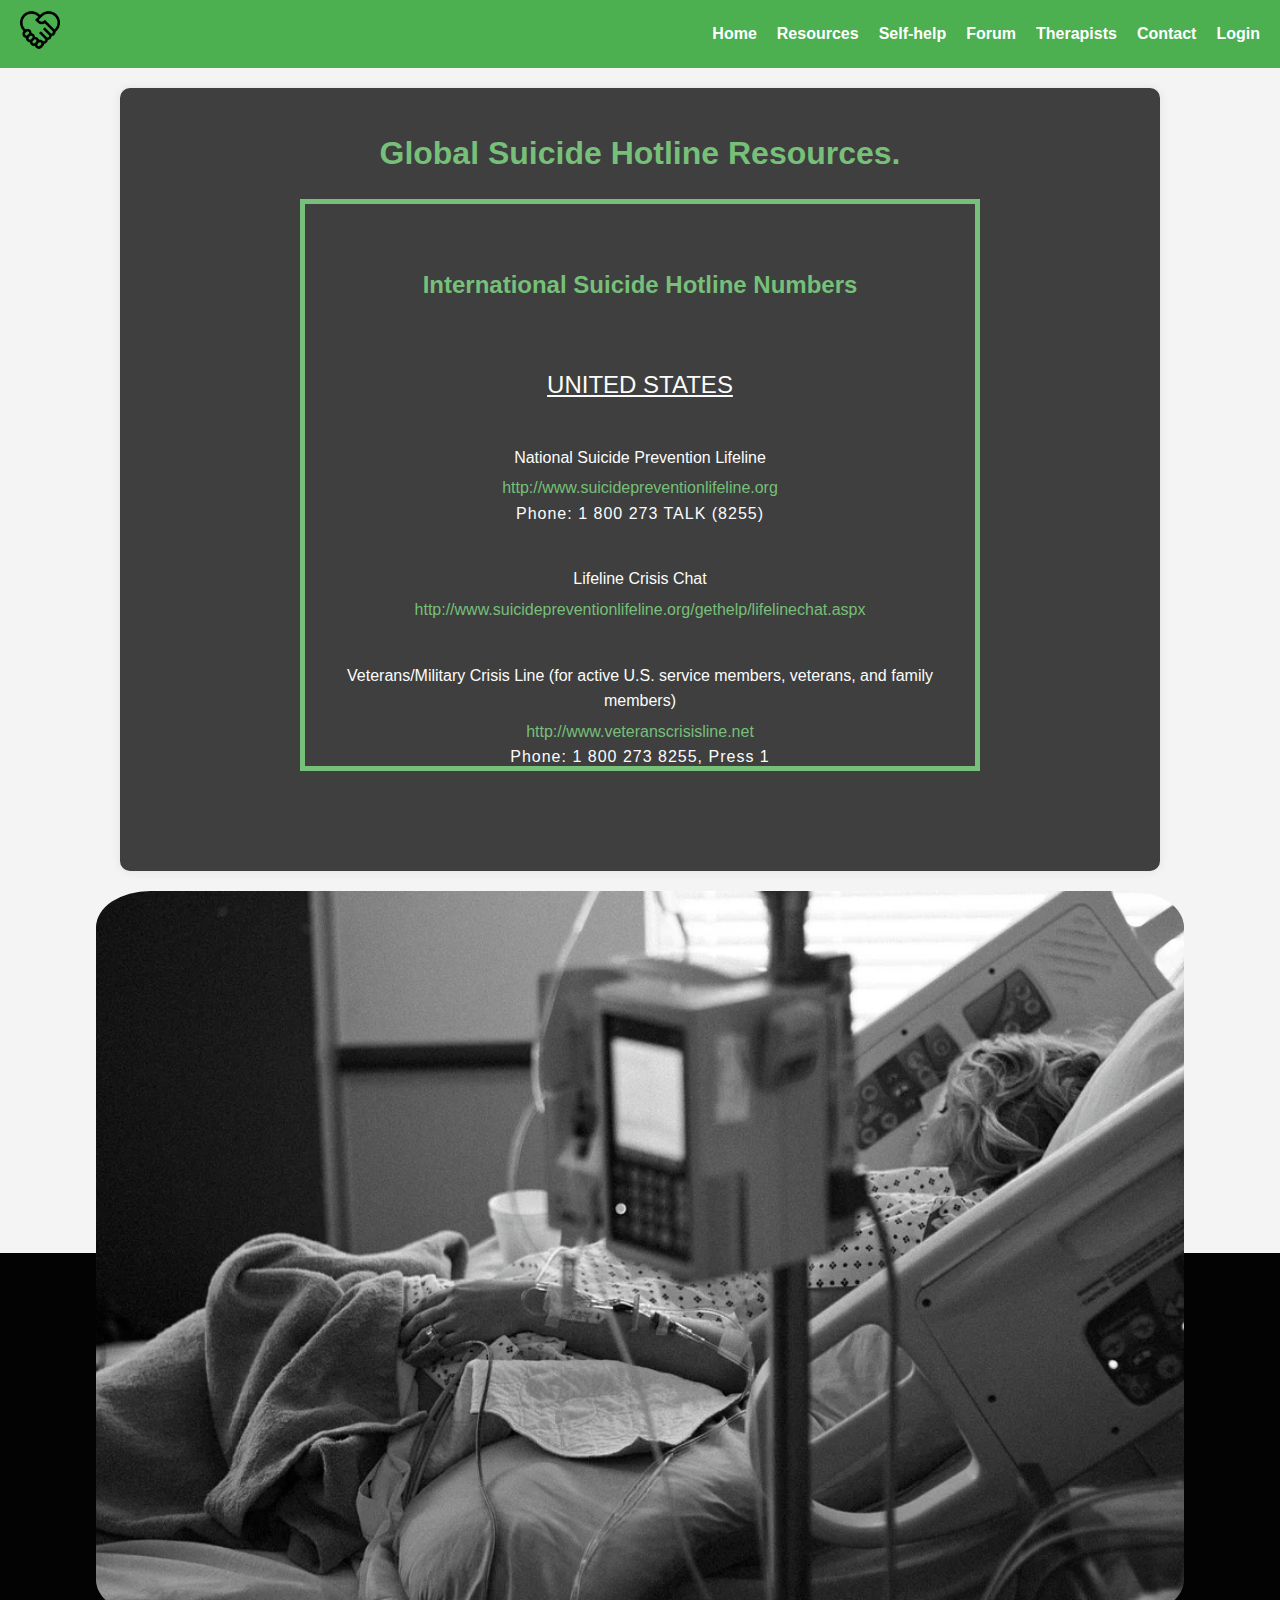
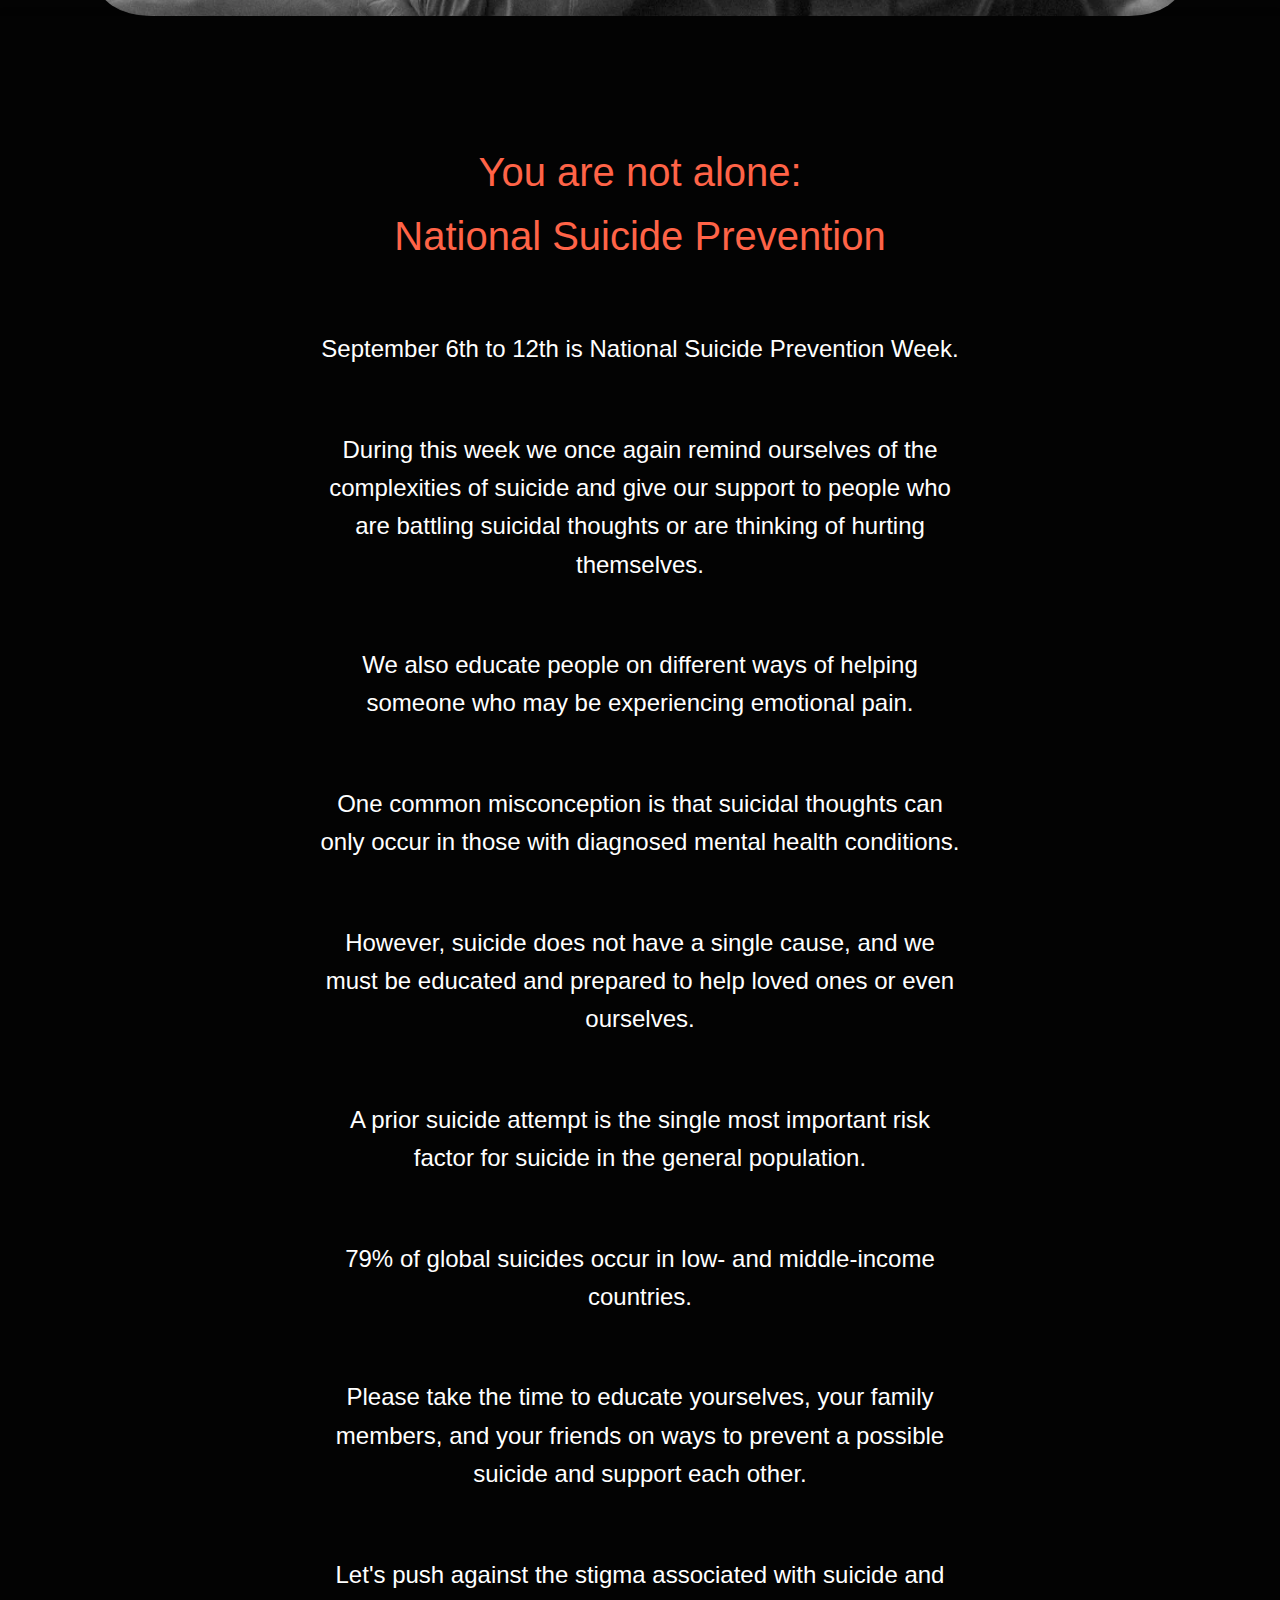
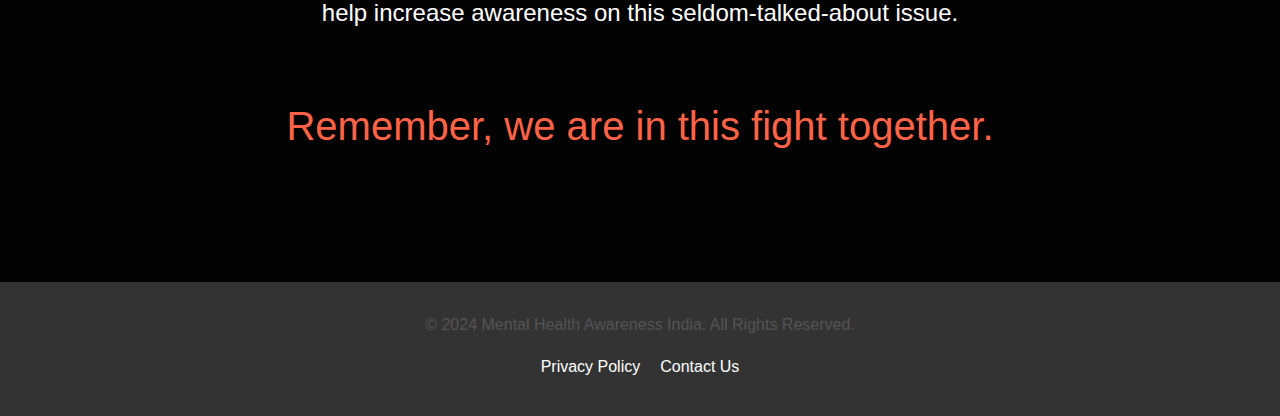
==== contact.html @ 0a891b95 "initial commit" ====
<!DOCTYPE html>
<html lang="en">
<head>
    <meta charset="UTF-8">
    <meta name="viewport" content="width=device-width, initial-scale=1.0">
    <meta http-equiv="X-UA-Compatible" content="ie=edge">
    <title>Mental Health Awareness India</title>
    <link rel="stylesheet" href="styles.css">
</head>
<body>
    <!-- Header -->
    <header>
        <div class="logo">
            <a href="index.html">
                <img src="handshake.png" alt="">
            </a>
        </div>
        <nav>
            <ul id="nav-links">
                <li><a href="index.html">Home</a></li>
                <li><a href="resources.html">Resources</a></li>
                <li><a href="self-help.html">Self-help</a></li>
                <li><a href="forum.html">Forum</a></li>
                <li><a href="therapists.html">Therapists</a></li>
                <li><a href="contact.html">Contact</a></li>
                <li><a href="login.html">Login</a></li>
            </ul>
        </nav>
        <div class="hamburger" onclick="toggleMenu()">&#9776;</div>
    </header>   

    <section id="help-yourself-suicide-hotlines">
        <div class="main-header" id="suicide-hotline-resources">Global Suicide Hotline Resources.</div>
        <div class="suicide-hotlines-body">
            <div class="suicide-hotlines-title">International Suicide Hotline Numbers</div> 
            <!-- all data taken from https://faq.whatsapp.com/general/security-and-privacy/global-suicide-hotline-resources/?lang=en -->
            <!-- no aria-labels were placed for the links in this section as they are obvious from the text -->

            <div class="suicide-hotlines-country">United States</div>
            <div class="suicide-hotlines-organization">National Suicide Prevention Lifeline</div>
            <div class="suicide-hotlines-link"><a href="http://www.suicidepreventionlifeline.org" target="_blank">http://www.suicidepreventionlifeline.org</a></div>
            <div class="suicide-hotlines-phone"><a href="tel:18002738255">Phone: 1 800 273 TALK (8255)</a></div>

            <div class="suicide-hotlines-organization">Lifeline Crisis Chat</div>
            <div class="suicide-hotlines-link"><a href="http://www.suicidepreventionlifeline.org/gethelp/lifelinechat.aspx" target="_blank">http://www.suicidepreventionlifeline.org/gethelp/lifelinechat.aspx</a></div>

            <div class="suicide-hotlines-organization">Veterans/Military Crisis Line (for active U.S. service members, veterans, and family members)</div>
            <div class="suicide-hotlines-link"><a href="http://www.veteranscrisisline.net" target="_blank">http://www.veteranscrisisline.net</a></div>
            <div class="suicide-hotlines-phone"><a href="tel:18002738255">Phone: 1 800 273 8255, Press 1</a></div>

            <div class="suicide-hotlines-organization">The Trevor Project (for LGBT youth, friends and family members)</div>
            <div class="suicide-hotlines-link"><a href="http://www.thetrevorproject.org" target="_blank">http://www.thetrevorproject.org</a></div>
            <div class="suicide-hotlines-phone"><a href="tel:186648873865">Phone: 1 866 488 73865</a></div>
            
            <div class="suicide-hotlines-country">Worldwide</div>
            <div class="suicide-hotlines-organization">Befrienders</div>
            <div class="suicide-hotlines-link"><a href="http://www.befrienders.org" target="_blank">http://www.befrienders.org</a></div>
            
            <div class="suicide-hotlines-country">Australia</div>
            <div class="suicide-hotlines-organization">Lifeline Australia</div>
            <div class="suicide-hotlines-link"><a href="http://www.lifeline.org.au" target="_blank">http://www.lifeline.org.au</a></div>
            <div class="suicide-hotlines-phone"><a href="tel:131114">Phone: 13 11 14</a></div>
            
            <div class="suicide-hotlines-organization">Kids Helpline</div>
            <div class="suicide-hotlines-link"><a href="http://www.kidshelp.com.au" target="_blank">http://www.kidshelp.com.au</a></div>
            <div class="suicide-hotlines-phone"><a href="tel:1800551800">Phone: 1800 55 1800</a></div>
            
            <div class="suicide-hotlines-organization">Headspace</div>
            <div class="suicide-hotlines-link"><a href="http://www.eheadspace.org.au" target="_blank">http://www.eheadspace.org.au</a></div>
            <div class="suicide-hotlines-phone"><a href="tel:1800650890">Phone: 1800 650 890</a></div>
            
            <div class="suicide-hotlines-country">Austria</div>
            <div class="suicide-hotlines-organization">Rat auf Draht</div>
            <div class="suicide-hotlines-link"><a href="http://rataufdraht.orf.at" target="_blank">http://rataufdraht.orf.at</a></div>
            <div class="suicide-hotlines-phone"><a href="tel:147">Phone: 147</a></div>
            
            <div class="suicide-hotlines-organization">TelefonSeelsorge – Notruf 142</div>
            <div class="suicide-hotlines-link"><a href="http://www.telefonseelsorge.at" target="_blank">http://www.telefonseelsorge.at</a></div>
            <div class="suicide-hotlines-phone"><a href="tel:142">Phone: 142 (24 Stunden täglich)</a></div>
            <div class="suicide-hotlines-email"><a href="https://onlineberatung-telefonseelsorge.at">Email: https://onlineberatung-telefonseelsorge.at (chat & mail)</a></div>
            
            <div class="suicide-hotlines-country">Belgium</div>
            <div class="suicide-hotlines-organization">Centrum Ter Preventie Van Zelfdoding</div>
            <div class="suicide-hotlines-link"><a href="http://www.zelfmoord1813.be" target="_blank">http://www.zelfmoord1813.be</a></div>
            <div class="suicide-hotlines-phone"><a href="tel:1813">Phone: 1813</a></div>
            
            <div class="suicide-hotlines-country">Brazil</div>
            <div class="suicide-hotlines-organization">CVV</div>
            <div class="suicide-hotlines-link"><a href="http://www.cvv.org.br" target="_blank">http://www.cvv.org.br</a></div>
            <div class="suicide-hotlines-phone"><a href="tel:188">Phone: 188</a></div>
            <div class="suicide-hotlines-email"><a href="mailto:atendimento@cvv.org.br">Email: atendimento@cvv.org.br</a></div>
            
            <div class="suicide-hotlines-country">Canada</div>
            <div class="suicide-hotlines-organization">Kids Help Phone (for youth under 20)</div>
            <div class="suicide-hotlines-phone"><a href="tel:18006686868">Phone: 1 800 6686868</a></div>

            <div class="suicide-hotlines-organization">For people over 20, find a crisis centre that serves your area:</div>
            <div class="suicide-hotlines-link"><a href="http://suicideprevention.ca/thinking-aboutsuicide/find-a-crisis-centre" target="_blank">http://suicideprevention.ca/thinking-aboutsuicide/find-a-crisis-centre</a></div>
            
            <div class="suicide-hotlines-country">Czech Republic</div>
            <div class="suicide-hotlines-organization">Linka bezpečí</div>
            <div class="suicide-hotlines-link"><a href="https://www.linkabezpeci.cz/" target="_blank">www.linkabezpeci.cz</a></div>
            <div class="suicide-hotlines-phone"><a href="tel:116111">Phone: 116 111 (děti a mládež)</a></div>
            
            <div class="suicide-hotlines-organization">Pražská linka důvěry</div>
            <div class="suicide-hotlines-phone"><a href="tel:222580697">Phone: 222 580 697</a></div>
            
            <div class="suicide-hotlines-organization">Linka důvěry Ostrava</div>
            <div class="suicide-hotlines-link"><a href="http://www.mnof.cz/linka_duvery" target="_blank">http://www.mnof.cz/linka_duvery</a></div>
            <div class="suicide-hotlines-phone"><a href="tel:596618908">Phone: 596 618 908</a></div>
            <div class="suicide-hotlines-phone"><a href="tel:737267939">Phone: 737 267 939</a></div>
            
            <div class="suicide-hotlines-organization">Linka duševní tísně Most</div>
            <div class="suicide-hotlines-link"><a href="http://www.mostknadeji.eu/linka-dusevni-tisne" target="_blank">http://www.mostknadeji.eu/linka-dusevni-tisne</a></div>
            <div class="suicide-hotlines-phone"><a href="tel:476701444">Phone: 476 701 444</a></div>
            
            <div class="suicide-hotlines-organization">Linka důvěry DKC</div>
            <div class="suicide-hotlines-link"><a href="http://dkc.cz/linka_duvery.php" target="_blank">http://dkc.cz/linka_duvery.php</a></div>
            <div class="suicide-hotlines-phone"><a href="tel:241484149">Phone: 241 484 149</a></div>
            
            <div class="suicide-hotlines-country">Denmark</div>
            <div class="suicide-hotlines-organization">Livslinien</div>
            <div class="suicide-hotlines-link"><a href="http://www.livslinien.dk" target="_blank">http://www.livslinien.dk</a></div>
            <div class="suicide-hotlines-phone"><a href="tel:70201201">Phone: 70 201 201</a></div>
            
            <div class="suicide-hotlines-organization">Børne</div>
            <div class="suicide-hotlines-link"><a href="https://bornetelefonen.dk/ring" target="_blank">https://bornetelefonen.dk/ring</a></div>
            <div class="suicide-hotlines-phone"><a href="tel:116111">Phone: 116 111 (Child Helpline is open daily from 11:00-23:00.)</a></div>
            
            <div class="suicide-hotlines-country">Finland</div>
            <div class="suicide-hotlines-organization">Suomen Mielenterveysseura</div>
            <div class="suicide-hotlines-phone"><a href="tel:010195202">Phone: 01019 5202</a></div>
            
            <div class="suicide-hotlines-country">France</div>
            <div class="suicide-hotlines-organization">S.O.S Amitié</div>
            <div class="suicide-hotlines-link"><a href="http://www.sos-amitie.org" target="_blank">http://www.sos-amitie.org</a></div>
            <div class="suicide-hotlines-phone"><a href="tel:0142962626">Phone: 01 42 96 26 26</a></div>
            
            <div class="suicide-hotlines-country">Germany</div>
            <div class="suicide-hotlines-organization">Telefonseelsorge</div>
            <div class="suicide-hotlines-link"><a href="http://www.telefonseelsorge.de" target="_blank">http://www.telefonseelsorge.de</a></div>
            <div class="suicide-hotlines-phone"><a href="tel:08001110111">Phone: 0800 111 0 111</a></div>
            <div class="suicide-hotlines-phone"><a href="tel:08001110222">Phone: 0800 111 0 222</a></div>
            
            <div class="suicide-hotlines-organization">Nummer gegen Kummer</div>
            <div class="suicide-hotlines-link"><a href="https://www.nummergegenkummer.de" target="_blank">https://www.nummergegenkummer.de</a></div>
            <div class="suicide-hotlines-phone"><a href="tel:08001110550">Phone: 0800 111 0 550 (adults)</a></div>
            <div class="suicide-hotlines-phone"><a href="tel:08001110333">Phone: 0800 111 0 333 (children)</a></div>
            
            <div class="suicide-hotlines-country">Greece</div>
            <div class="suicide-hotlines-organization">Klimaka NGO</div>
            <div class="suicide-hotlines-link"><a href="http://www.klimaka.org.gr" target="_blank">http://www.klimaka.org.gr</a></div>
            
            <div class="suicide-hotlines-organization">Suicide Help Greece</div>
            <div class="suicide-hotlines-link"><a href="http://www.suicide-help.gr" target="_blank">http://www.suicide-help.gr</a></div>
            <div class="suicide-hotlines-phone"><a href="tel:1018">Phone: 1018</a></div>
            
            <div class="suicide-hotlines-country">Hong Kong</div>
            <div class="suicide-hotlines-organization">The Samaritan Befrienders Hong Kong</div>
            <div class="suicide-hotlines-link"><a href="http://www.help4suicide.com.hk" target="_blank">http://www.help4suicide.com.hk</a></div>
            
            <div class="suicide-hotlines-organization">The Samaritan Befrienders Hong Kong</div>
            <div class="suicide-hotlines-link"><a href="http://www.sbhk.org.hk" target="_blank">http://www.sbhk.org.hk</a></div>
            <div class="suicide-hotlines-phone"><a href="tel:23892222">Phone: 2389 2222</a></div>
            
            <div class="suicide-hotlines-organization">The Samaritans Hong Kong</div>
            <div class="suicide-hotlines-link"><a href="http://www.samaritans.org.hk" target="_blank">http://www.samaritans.org.hk</a></div>
            <div class="suicide-hotlines-phone"><a href="tel:28960000">Phone: 2896 0000</a></div>
            
            <div class="suicide-hotlines-country">Hungary</div>
            <div class="suicide-hotlines-organization">Magyar Lelki Elsősegély Telefonszolgálatok Szövetsége</div>
            <div class="suicide-hotlines-link"><a href="http://www.sos505.hu" target="_blank">http://www.sos505.hu</a></div>
            <div class="suicide-hotlines-phone"><a href="tel:116123">Phone: 116 123</a></div>
            <div class="suicide-hotlines-email"><a href="mailto:sos@sos505.hu">Email: sos@sos505.hu</a></div>
            
            <div class="suicide-hotlines-organization">Kek Vonal</div>
            <div class="suicide-hotlines-phone"><a href="tel:116111">Phone: 116-111</a></div>
            
            <div class="suicide-hotlines-country">India</div>
            <div class="suicide-hotlines-organization">AASRA</div>
            <div class="suicide-hotlines-link"><a href="http://www.aasra.info" target="_blank">http://www.aasra.info</a></div>
            <div class="suicide-hotlines-phone"><a href="tel:912227546669">Phone: 91-22-27546669</a></div>
            <div class="suicide-hotlines-phone"><a href="tel:912227546667">Phone: 91-22-27546667</a></div>
            <div class="suicide-hotlines-email"><a href="emailto:aasrahelpline@yahoo.com">Email: aasrahelpline@yahoo.com</a></div>

            
            <div class="suicide-hotlines-country">Israel</div>
            <div class="suicide-hotlines-organization">ERAN</div>
            <div class="suicide-hotlines-link"><a href="http://www.eran.org.il" target="_blank">http://www.eran.org.il</a></div>
            <div class="suicide-hotlines-phone"><a href="tel:1201">Phone: Free call within Israel: 1201</a></div>
            <div class="suicide-hotlines-phone"><a href="tel:972768844400">Phone: Out of Israel: 972-76-8844400</a></div>
            
            <div class="suicide-hotlines-organization">SAHAR (Emotional support chat line)(Hebrew)</div>
            <div class="suicide-hotlines-link"><a href="http://www.sahar.org.il" target="_blank">http://www.sahar.org.il</a></div>
            
            <div class="suicide-hotlines-organization">SAHAR (Emotional support chat line)(Arabic)</div>
            <div class="suicide-hotlines-link"><a href="http://www.sahar.org.il/?categoryId=63068" target="_blank">http://www.sahar.org.il/?categoryId=63068</a></div>
            
            <div class="suicide-hotlines-country">Italy</div>
            <div class="suicide-hotlines-organization">Telefono Azzurro</div>
            <div class="suicide-hotlines-phone"><a href="tel:19696">Phone: 19696</a></div>
            
            <div class="suicide-hotlines-organization">Telefono Amico</div>
            <div class="suicide-hotlines-link"><a href="http://www.telefonoamico.it" target="_blank">http://www.telefonoamico.it</a></div>
            <div class="suicide-hotlines-phone"><a href="tel:199284284">Phone: 199 284 284</a></div>
            
            <div class="suicide-hotlines-country">Latvia</div>
            <div class="suicide-hotlines-organization">Skalbes</div>
            <div class="suicide-hotlines-link"><a href="http://www.skalbes.lv" target="_blank">http://www.skalbes.lv</a></div>
            <div class="suicide-hotlines-phone"><a href="tel:37167222922">Phone: 371 67222922</a></div>
            <div class="suicide-hotlines-phone"><a href="tel:37127722292">Phone: 371 27722292</a></div>

            
            <div class="suicide-hotlines-country">Lithuania</div>
            <div class="suicide-hotlines-organization">Lithuanian Association of Emotional Support Lines</div>
            <div class="suicide-hotlines-link"><a href="http://www.klausau.lt" target="_blank">http://www.klausau.lt</a></div>
            
            <div class="suicide-hotlines-organization">Vaikų linija (Child line)</div>
            <div class="suicide-hotlines-link"><a href="http://www.vaikulinija.lt" target="_blank">http://www.vaikulinija.lt</a></div>
            <div class="suicide-hotlines-phone"><a href="tel:116111">Phone: 116 111</a></div>
            
            <div class="suicide-hotlines-organization">Jaunimo linija (Youth line)</div>
            <div class="suicide-hotlines-link"><a href="http://www.jaunimolinija.lt/laiskai/" target="_blank">http://www.jaunimolinija.lt/laiskai/</a></div>
            <div class="suicide-hotlines-phone"><a href="tel:880028888">Phone: 8 800 28888</a></div>
            
            <div class="suicide-hotlines-organization">Vilties linija (Hope line)</div>
            <div class="suicide-hotlines-link"><a href="https://kpsc.lt/" target="_blank">http://www.kpsc.lt/vilties_linija.html</a></div>
            <div class="suicide-hotlines-phone"><a href="tel:116123">Phone: 116 123</a></div>
            <div class="suicide-hotlines-email"><a href="emailto:vilties.linija@gmail.com">Email: vilties.linija@gmail.com</a></div>
            
            <div class="suicide-hotlines-organization">Pagalbos moterims linija (Women's line)</div>
            <div class="suicide-hotlines-link"><a href="http://www.moteriai.lt" target="_blank">http://www.moteriai.lt</a></div>
            <div class="suicide-hotlines-phone"><a href="tel:880066366">Phone: 8 800 66366</a></div>
            <div class="suicide-hotlines-email"><a href="emailto:pagalba@moteriai.lt">Email: pagalba@moteriai.lt</a></div>
            
            <div class="suicide-hotlines-organization">Linija Doverija (Support for Russian-speaking clients)</div>
            <div class="suicide-hotlines-phone"><a href="tel:880077277">Phone: 8 800 77277</a></div>
            
            <div class="suicide-hotlines-country">Luxembourg</div>
            <div class="suicide-hotlines-organization">SOS Détresse – Hëllef iwwer Telefon</div>
            <div class="suicide-hotlines-link"><a href="http://www.454545.lu" target="_blank">http://www.454545.lu</a></div>
            <div class="suicide-hotlines-phone"><a href="tel:454545">Phone: 454545</a></div>
            
            <div class="suicide-hotlines-organization">Kanner-Jugendtelefon</div>
            <div class="suicide-hotlines-link"><a href="http://www.kjt.lu" target="_blank">http://www.kjt.lu</a></div>
            <div class="suicide-hotlines-phone"><a href="tel:116111">Phone: 116 111</a></div>

            <div class="suicide-hotlines-country">Mexico</div>
            <div class="suicide-hotlines-organization">Consejo Ciudadano</div>
            <div class="suicide-hotlines-link"><a href="http://consejociudadanomx.org" target="_blank">http://consejociudadanomx.org</a></div>
            <div class="suicide-hotlines-phone"><a href="tel:5555335533">Phone: 55 5533-5533</a></div>

            <div class="suicide-hotlines-organization">Instituto Hispanoamericano de Suicidologia, A.C</div>
            <div class="suicide-hotlines-phone"><a href="tel:+525546313300">Phone: +5255 46313300</a></div>
            <div class="suicide-hotlines-email"><a href="emailto:info@suicidiologia.com.mx">Email: info@suicidiologia.com.mx</a></div>

            <div class="suicide-hotlines-country">Netherlands</div>
            <div class="suicide-hotlines-organization">Foundation 113 Online</div>
            <div class="suicide-hotlines-link"><a href="http://www.113online.nl" target="_blank">http://www.113online.nl</a></div>
            <div class="suicide-hotlines-phone"><a href="tel:09001130113">Phone: 0900-113 0 113</a></div>

            <div class="suicide-hotlines-country">New Zealand</div>
            <div class="suicide-hotlines-organization">National Depression Initiative</div>
            <div class="suicide-hotlines-link"><a href="http://www.depression.org.nz" target="_blank">http://www.depression.org.nz</a></div>

            <div class="suicide-hotlines-organization">The Lowdown</div>
            <div class="suicide-hotlines-link"><a href="http://www.thelowdown.co.nz" target="_blank">http://www.thelowdown.co.nz</a></div>
            <div class="suicide-hotlines-phone"><a href="tel:0800111757">Phone: 0800 111 757</a></div>
            <div class="suicide-hotlines-email"><a href="emailto:team@thelowdown.co.nz">Email: team@thelowdown.co.nz</a></div>

            <div class="suicide-hotlines-organization">Youthline</div>
            <div class="suicide-hotlines-link"><a href="http://www.youthline.co.nz" target="_blank">http://www.youthline.co.nz</a></div>
            <div class="suicide-hotlines-phone"><a href="tel:0800376633">Phone: 0800 376633</a></div>
            <div class="suicide-hotlines-email"><a href="emailto:talk@youthline.co.nz">Email: talk@youthline.co.nz</a></div>
            <div class="suicide-hotlines-email"><a href="emailto:parenttalk@youthline.co.nz">Email: parenttalk@youthline.co.nz</a></div>

            <div class="suicide-hotlines-country">Norway</div>
            <div class="suicide-hotlines-organization">Kirkens SOS</div>
            <div class="suicide-hotlines-link"><a href="http://www.kirkens-sos.no" target="_blank">http://www.kirkens-sos.no</a></div>
            <div class="suicide-hotlines-phone"><a href="tel:81533300">Phone: 815 33 300</a></div>

            <div class="suicide-hotlines-country">Poland</div>
            <div class="suicide-hotlines-organization">Fundacja Dzieci Niczyje</div>
            <div class="suicide-hotlines-link"><a href="http://www.116111.pl/napisz" target="_blank">http://www.116111.pl/napisz</a></div>
            <div class="suicide-hotlines-phone"><a href="tel:116111">Phone: 116 111</a></div>

            <div class="suicide-hotlines-country">Serbia</div>
            <div class="suicide-hotlines-organization">Centar Srce</div>
            <div class="suicide-hotlines-link"><a href="http://www.centarsrce.org" target="_blank">http://www.centarsrce.org</a></div>
            <div class="suicide-hotlines-phone"><a href="tel:0800300303">Phone: 0800 300 303</a></div>
            <div class="suicide-hotlines-email"><a href="emailto:vanja@centarsrce.org">Email: vanja@centarsrce.org</a></div>

            <div class="suicide-hotlines-country">Singapore</div>
            <div class="suicide-hotlines-organization">Samaritans of Singapore (SOS)</div>
            <div class="suicide-hotlines-phone"><a href="tel:18002214444">Phone: 1800 221 4444</a></div>
            <div class="suicide-hotlines-email"><a href="emailto:pat@samaritans.org.sg">Email: pat@samaritans.org.sg</a></div>

            <div class="suicide-hotlines-country">South Africa</div>
            <div class="suicide-hotlines-organization">The South African Depression and Anxiety Group (SADAG)</div>
            <div class="suicide-hotlines-link"><a href="http://www.sadag.org" target="_blank">http://www.sadag.org</a></div>
            <div class="suicide-hotlines-phone"><a href="tel:0800567567">Phone: 0800 567 567</a></div>

            <div class="suicide-hotlines-country">South Korea</div>
            <div class="suicide-hotlines-organization">중앙자살예방센터 (Korea Suicide Prevention Center)</div>
            <div class="suicide-hotlines-phone"><a href="tel:+82222030053">Phone: +82 2-2203-0053</a></div>
            <div class="suicide-hotlines-email"><a href="emailto:spc@spckorea.or.kr">Email: spc@spckorea.or.kr</a></div>

            <div class="suicide-hotlines-organization">보건복지부 보건복지콜센터 (Ministry of Health & Welfare Call Center)</div>
            <div class="suicide-hotlines-phone"><a href="tel:129">Phone: 129 (24시간 위기상담 / 24 hour hotline)</a></div>

            <div class="suicide-hotlines-organization">정신건강증진센터 정신건강위기상담전화 (Mental Health Center Crisis Counseling)</div>
            <div class="suicide-hotlines-phone"><a href="tel:15770199">Phone: 1577-0199 (24시간 위기상담 / 24 hour hotline)</a></div>

            <div class="suicide-hotlines-country">Spain</div>
            <div class="suicide-hotlines-organization">Teléfono de la Esperanza</div>
            <div class="suicide-hotlines-link"><a href="http://telefonodelaesperanza.org" target="_blank">http://telefonodelaesperanza.org</a></div>
            <div class="suicide-hotlines-phone"><a href="tel:902500002">Phone: 902500002</a></div>

            <div class="suicide-hotlines-country">Sweden</div>
            <div class="suicide-hotlines-organization">Mind</div>
            <div class="suicide-hotlines-link"><a href="https://mind.se/" target="_blank">https://mind.se/</a></div>

            <div class="suicide-hotlines-country">Switzerland</div>
            <div class="suicide-hotlines-organization">Tel 143 - La Main Tendue – Die Dargebotene Hand – Telefono Amico</div>
            <div class="suicide-hotlines-link"><a href="http://www.143.ch" target="_blank">http://www.143.ch</a></div>
            <div class="suicide-hotlines-phone"><a href="tel:143">Phone: 143</a></div>

            <div class="suicide-hotlines-country">Taiwan</div>
            <div class="suicide-hotlines-organization">Taiwan Suicide Prevention Center</div>
            <div class="suicide-hotlines-phone"><a href="tel:0800788995">Phone: 0800 788 995</a></div>
            <div class="suicide-hotlines-email"><a href="emailto:tspc-fb@tsos.org.tw">Email: tspc-fb@tsos.org.tw</a></div>

            <div class="suicide-hotlines-country">United Kingdom / Ireland</div>
            <div class="suicide-hotlines-organization">Samaritans</div>
            <div class="suicide-hotlines-link"><a href="http://www.samaritans.org" target="_blank">http://www.samaritans.org</a></div>
            <div class="suicide-hotlines-phone"><a href="tel:116123">Phone: 116 123</a></div>
            <div class="suicide-hotlines-email"><a href="emailto:jo@samaritans.org">Email: jo@samaritans.org</a></div>
        </div>
    </section>

    <section class="spread-the-word-full-image-white-to-black">
        <div><img src="images/hospital.png" alt="Black-and-white image of a woman lying on a hospital bed with IVs attached to her hand." loading="lazy"></div>
    </section>

    <section class="suicide-prevention">
        <div class="suicide-prevention-week">
            <div class="suicide-week-heading">You are not alone:<br> National Suicide Prevention</div>
            <div class="suicide-week-body">September 6th to 12th is National Suicide Prevention Week.</div>
            <div class="suicide-week-body">During this week we once again remind ourselves of the complexities of suicide and give our support to 
            people who are battling suicidal thoughts or are thinking of hurting themselves.</div>
            <div class="suicide-week-body">We also educate people on different ways of helping someone who may be experiencing emotional pain.</div>
            <div class="suicide-week-body">One common misconception is that suicidal thoughts can only occur in those with diagnosed mental health 
            conditions.</div>
            <div class="suicide-week-body">However, suicide does not have a single cause, and we must be educated and prepared to help 
            loved ones or even ourselves.</div>
            <div class="suicide-week-body">A prior suicide attempt is the single most important risk factor for suicide in the general 
            population.</div>
            <div class="suicide-week-body">79% of global suicides occur in low- and middle-income countries.</div>
            <div class="suicide-week-body">Please take the time to educate yourselves, your family members, and your friends on ways to prevent 
            a possible suicide and support each other.</div>
            <div class="suicide-week-body">Let's push against the stigma associated with suicide and help increase awareness on this 
            seldom-talked-about issue.</div>
            <div class="suicide-week-heading">Remember, we are in this fight together.</div>
        </div>
    </section>

    <!-- Footer -->
    <footer>
        <p>© 2024 Mental Health Awareness India. All Rights Reserved.</p>
        <ul>
            <li><a href="#">Privacy Policy</a></li>
            <li><a href="#">Contact Us</a></li>
        </ul>
    </footer>

</body>
</html>
---- styles.css ----
/* General Styles */
body {
    font-family: Arial, sans-serif;
    margin: 0;
    padding: 0;
    line-height: 1.6;
    background-color: #f4f4f4;
}

h1, h2, h3 {
    color: #333;
}

p {
    color: #555;
}

/* General Header Styles */
header {
    display: flex;
    justify-content: space-between;
    align-items: center;
    background-color: #4CAF50;
    padding: 10px 20px;
    color: #fff;
}

.logo img {
    height: 40px;
    width: auto;
}

header nav ul {
    list-style: none;
    display: flex;
    margin: 0;
    padding: 0;
}

header nav ul li {
    margin-left: 20px;
}

header nav ul li a {
    color: #fff;
    text-decoration: none;
    font-weight: bold;
    transition: color 0.3s ease;
}

header nav ul li a:hover {
    color: #ddd;
}

/* Hamburger Menu Styles */
.hamburger {
    display: none;
    font-size: 30px;
    cursor: pointer;
    color: #fff;
}

/* Section Styles */
section {
    padding: 20px;
    margin: 20px auto;
    max-width: 1000px;
    background-color: #fff;
    box-shadow: 0 0 10px rgba(0, 0, 0, 0.1);
    border-radius: 10px;
}

section h2 {
    margin-top: 0;
    color: #4CAF50;
}

section p {
    margin: 10px 0;
}

/* Home Section with Full-Screen Background Image */
.hero {
    height: 100vh; /* Full viewport height */
    display: flex;
    justify-content: center;
    align-items: center;
    position: relative;
    overflow: hidden;
}

.overlay {
    position: absolute;
    top: 0;
    left: 0;
    width: 100%;
    height: 100%;
    background-color: rgba(0, 0, 0, 0.5); /* Dark overlay to enhance readability */
    display: flex;
    justify-content: center;
    align-items: center;
    z-index: 1;
}

.hero-content {
    text-align: center;
    color: #fff;
    max-width: 800px;
    padding: 20px;
    animation: fadeInUp 2s ease-in-out; /* Fade-in animation */
    z-index: 2;
}

.hero h1 {
    color: #4CAF50;
    font-size: 3rem;
    margin-bottom: 20px;
    animation: slideInFromLeft 1.5s ease-in-out;
}

.hero p {
    color: #4CAF50;
    font-size: 1.2rem;
    margin-bottom: 30px;
    animation: slideInFromRight 1.5s ease-in-out;
}

.cta-button {
    background-color: #4CAF50;
    color: #fff;
    padding: 15px 30px;
    border-radius: 5px;
    text-decoration: none;
    font-size: 1.2rem;
    font-weight: bold;
    transition: background-color 0.3s ease;
}

.cta-button:hover {
    background-color: #45a049;
}

.background-slides {
    position: absolute;
    top: 0;
    left: 0;
    width: 100%;
    height: 100%;
    background: url('images/smiling.jpg') no-repeat center center/cover; /* Initial image */
    animation: slide 50s infinite; /* Change duration as needed */
}

@keyframes slide {
    0% { background-image: url('images/beach.jpg'); }
    10% { background-image: url('images/anxiety.jpg'); }
    20% { background-image: url('images/community.jpg'); }
    30% { background-image: url('images/man-battling-mental-health.jpg'); }
    40% { background-image: url('images/protest.jpg'); }
    50% { background-image: url('images/cyclists.jpg'); }
    60% { background-image: url('images/woman-comforting.jpg'); }
    70% { background-image: url('images/woman-crying.jpg'); }
    80% { background-image: url('images/ptsd.jpg'); }
    90% { background-image: url('images/self-love.jpg'); }
    100% { background-image: url('images/smiling.jpg'); } /* Loop back to the first image */
}

/* Articles Section */
.articles {
    display: flex;
    justify-content: space-between;
    margin-bottom: 20px;
}

.articles article {
    width: 45%;
    background-color: #e9f5e9;
    padding: 15px;
    border-radius: 5px;
    box-shadow: 0 0 5px rgba(0, 0, 0, 0.1);
}

.articles article h3 {
    margin-top: 0;
    color: #333;
}

/* Auth Section Styles */
#auth {
    padding: 20px;
    margin: 20px auto;
    max-width:50%;
    background-color: #fff;
    box-shadow: 0 0 10px rgba(0, 0, 0, 0.1);
    border-radius: 10px;
    text-align: center;
}

#auth img {
    height: 80px;
    width: 80px;
}

#auth h2 {
    color: #4CAF50;
}

form {
    margin: 20px 0;
}

form label {
    display: block;
    margin: 10px 0 5px;
    font-weight: bold;
}

form input[type="email"],
form input[type="password"],
form input[type="text"] {
    display: block;
    width: 95%;
    padding: 10px;
    margin: 10px 0px;
    border: 1px solid #ccc;
    border-radius: 5px;
}

form button[type="submit"] {
    background-color: #4CAF50;
    color: white;
    padding: 10px 15px;
    border: none;
    border-radius: 5px;
    cursor: pointer;
    font-weight: bold;
    /* width: 100%; Make button full width */
}

form button[type="submit"]:hover {
    background-color: #45a049;
}

#toggle-to-signup,
#toggle-to-login {
    background: none;
    border: none;
    color: #4CAF50;
    cursor: pointer;
    text-decoration: underline;
    font-weight: bold;
}

#toggle-to-signup:hover,
#toggle-to-login:hover {
    text-decoration: none; /* Remove underline on hover */
}

/* Crisis Support Section */
ul {
    list-style: none;
    padding: 0;
}

ul li {
    margin: 10px 0;
}

ul li strong {
    font-weight: bold;
}

ul li a {
    color: #4CAF50;
    text-decoration: none;
}

ul li a:hover {
    text-decoration: underline;
}

/* Footer Styles */
footer {
    background-color: #333;
    color: #fff;
    padding: 20px 0;
    text-align: center;
}

footer p {
    margin: 10px 0;
}

footer ul {
    list-style: none;
    padding: 0;
    display: flex;
    justify-content: center;
}

footer ul li {
    margin: 0 10px;
}

footer ul li a {
    color: #fff;
    text-decoration: none;
}

footer ul li a:hover {
    text-decoration: underline;
}

/* Help Others Section Styles */
.help-others-title{
    font-size: 30px;
    text-transform: uppercase;
    color: #4CAF50;
}

.help-others-acquaintance-struggling {
    height: auto;
}

.help-others-row-one, .help-others-row-two, .help-others-row-three, .help-others-row-four {
    height: auto;
    display: flex;
}

.help-others-portion-left {
    float: left;
    width: 50%;
    text-align: center;
    margin-bottom: 20px;
    overflow: auto;
}

.help-others-portion-right {
    float: right;
    width: 50%;
    text-align: center;
    margin-bottom: 20px;
    overflow: auto;
}

.portion-img {
    overflow: hidden;
    display: flex; /* display:flex and align-items:center used to vertically align images into the center of the container */
    align-items: center;
    justify-content: center;
    height: auto;
}

.portion-img img {
    width: 75%;
}

.portion-heading {
    font-size: 24px;
    font-weight: 600;
    width: 75%;
    margin-left: auto;
    margin-right: auto;
    padding-top: 16px;
    padding-bottom: 32px;
    height: auto;
}

.portion-body {
    font-size: 16px;
    width: 75%;
    margin-left: auto;
    margin-right: auto;
    height: auto;
    overflow: hidden; /* change the height settings for .portion-body, .portion-heading and 
    .help-others-portion-left & -right in other screen sizes*/
}

.help-others-tips div {
    width: 70%;
    margin-left: auto;
    margin-right: auto;
    font-size: 32px;
    text-align: center;
    font-weight: 600;
    padding-bottom: 40px;
}

/* contact section */
#help-yourself-suicide-hotlines {
    background-color: #030303;
    opacity: 0.75;
    color: white;
    padding-bottom: 100px;
}

#help-yourself-suicide-hotlines .main-header {
    padding: 20px;
    font-size: 32px;
    font-weight: bold;
    color: #4CAF50;
    text-align:  center;
}

.suicide-hotlines-body {
    height: 500px;
    width: 67%;
    margin-left: auto;
    margin-right: auto;
    text-align: center;
    overflow-y: scroll;
    border: 5px solid #4CAF50;
    padding-bottom: 62px;
}

.suicide-hotlines-title {
    font-size: 24px;
    padding-top: 62px;
    color: #4CAF50;
    font-weight: 600;
}

.suicide-hotlines-country {
    color: #ffffff;
    font-size: 24px;
    padding-top: 62px;
    font-weight: 500;
    text-transform: uppercase;
    text-decoration: underline;
}

.suicide-hotlines-organization {
    color:  #ffffff; 
    padding-top: 40px;
    padding-bottom: 5px;
    font-size: 16px;
    width: 95%;
    margin-left: auto;
    margin-right: auto;
}

.suicide-hotlines-link {
    width: 95%;
    margin-left: auto;
    margin-right: auto;
    text-decoration: none;
}

.suicide-hotlines-link a {
    text-decoration: none;
    padding-top: 5px;
    font-size: 16px; 
    word-wrap: break-word; 
    color: #4CAF50;
}

.suicide-hotlines-phone, .suicide-hotlines-email {
    width: 95%;
    margin-left: auto;
    margin-right: auto;
    text-decoration: none;
}

.suicide-hotlines-phone a, .suicide-hotlines-email a {
    font-size: 16px;
    color: #ffffff;
    padding-top: 5px;
    letter-spacing: 1px;
    text-decoration: none;
}

.spread-the-word-full-image-white-to-black {
    background: linear-gradient(#f4f4f4 50%, #030303 50%);
    box-shadow: none;
    margin: 0;
    padding: 0;
    max-width: 100vw;
    border-radius: 0px;
}

.spread-the-word-full-image-white-to-black img {
    width: 85%;
    height: auto;
    display: block;
    margin-left: auto;
    margin-right: auto;
    border-radius: 5%;
}

.suicide-prevention {
    margin: 0;
    padding: 0;
    max-width: 100vw;
    border-radius: 0;
    padding-top: 62px;
    padding-bottom: 124px;
    background-color: #030303;
}

.suicide-prevention-week {
    text-align: center;
}

.suicide-week-heading {
    font-size: 40px;
    font-weight: 500;
    color: #FF6347;
    width: 67%;
    padding-top: 62px;
    margin-left: auto;
    margin-right: auto;
}

.suicide-week-body {
    font-size: 24px;
    font-weight: 400;
    color: #ffffff;
    width: 50%;
    padding-top: 62px;
    margin-left: auto;
    margin-right: auto;
}

#help-yourself-resources {
    text-align: center;
}

.help-yourself-resources-videos {
    margin-top: -32px;
    padding-bottom: 96px;
}

.help-yourself-resources-videos iframe {
    margin-left: auto;
    margin-right: auto;
    display: block;
    border-radius: 2%;
    margin-top: 96px;
}

.help-yourself-resources-videos iframe {
    width: 67%;
    height: 480px;
    border: none;
}

.help-yourself-resources-links {
    padding-top: 30px;
}

.help-yourself-resources-links a {
    display: block;
    width: 70%;
    margin-left: auto;
    margin-right: auto;
    font-size: 24px;
    color: #49A4D5;
    padding-bottom: 62px;
    text-align: center;
}

.help-yourself-resources-links a:hover {
    text-decoration: none;
    color: #49A4D5;
}

.help-yourself-resources-links .fa-angle-right {
    color: #49A4D5; /* the color of the icon should match the color of the text */
}

#mood-tracker h1,
#stress-management h1,
#guided-meditation h1{
    color: #4CAF50;
}

#mood-tracker h2,
#stress-management h2,
#guided-meditation h2{
    color: black;
}

/* Form styling */
#mood-form {
    display: flex;
    flex-direction: column;
    gap: 10px;
    margin: 20px 25%;
}

#mood-form label {
    font-size: 1.1rem;
    font-weight: bold;
    color: #333;
}

#mood-form select, 
#mood-form textarea {
    width: 100%;
    padding: 10px;
    border: 1px solid #ccc;
    border-radius: 5px;
    font-size: 1rem;
    outline: none;
    transition: border-color 0.3s ease;
}

#mood-form select:focus, 
#mood-form textarea:focus {
    border-color: #4CAF50; /* Green border on focus */
}

/* Button styling */
#mood-form button {
    background-color: #4CAF50; /* Green button */
    color: #fff;
    padding: 12px;
    font-size: 1.2rem;
    font-weight: bold;
    border: none;
    border-radius: 5px;
    cursor: pointer;
    transition: background-color 0.3s ease;
}

#mood-form button:hover {
    background-color: #45a049; /* Darker green on hover */
}

.mood-container {
    display: flex;
    justify-content: space-between;
    margin-top: 70px;
}

.mood-history-container {
    width: 45%; /* Adjust as needed */
    background-color: #fff;
}

/* Mood History section */
#mood-history {
    margin-top: 30px;
    padding: 10px;
    background-color: #e8f5e9; /* Light green background */
    border-radius: 10px;
}

.graph-container {
    width: 48%; /* Adjust as needed */
    background-color: #fff;
}

#mood-graph {
    margin-top: 30px;
    padding: 10px;
    background-color: #e8f5e9;
    border-radius: 10px;
}

#mood-tracker #mood-history-form{
    margin: 20px 25%;
    width: 50%;
}

#mood-tracker button{
    width: 100%;
    background-color: #4CAF50; /* Green button */
    color: #fff;
    padding: 12px;
    font-size: 1.2rem;
    font-weight: bold;
    border: none;
    border-radius: 5px;
    cursor: pointer;
    transition: background-color 0.3s ease;
}

#peer-support-forum {
    padding: 20px;
    background-color: #f8f9fa;
}

.forum-container {
    display: flex;
    justify-content: space-between;
    gap: 20px;
}

.discussion-section, .post-form-section {
    flex: 1;
    background-color: #fff;
    padding: 20px;
    border-radius: 8px;
    box-shadow: 0 2px 10px rgba(0, 0, 0, 0.1);
}

.post {
    margin-bottom: 20px;
    padding: 10px;
    border: 1px solid #e0e0e0;
    border-radius: 5px;
}

.post h3 {
    margin: 0;
}

.post small {
    color: #888;
}

.post-form-section label {
    display: block;
    margin: 5px;
}

#post-form-section input[type="text"], textarea {
    width: 100%;
    padding: 10px;
    margin-bottom: 15px;
    border: 1px solid #ddd;
    border-radius: 5px;
}

#post-form-section button {
    padding: 10px 15px;
    background-color: #4CAF50;
    color: white;
    border: none;
    border-radius: 5px;
    cursor: pointer;
    transition: background-color 0.3s;
}

#post-form-section button:hover {
    background-color: #45a049;
}

#find-professional {
    /* width: 100%;
    max-width: 900px; */
    margin: 20px auto;
    padding: 20px;
}

#find-professional h1 {
    text-align: center;
    margin-bottom: 20px;
}

#find-professional p {
    text-align: center;
    font-size: 1.2em;
    margin-bottom: 30px;
}

#search-form {
    display: flex;
    flex-wrap: wrap;
    justify-content: space-between;
}

.form-group {
    width: 48%;
    margin-bottom: 15px;
}

.form-group label {
    display: block;
    margin-bottom: 5px;
    font-weight: bold;
}

.form-group input,
.form-group select {
    width: 100%;
    padding: 10px;
    font-size: 1em;
    border: 1px solid #ccc;
    border-radius: 5px;
}

#search-form button {
    width: 100%;
    padding: 10px;
    background-color: #4CAF50;
    color: white;
    font-size: 1em;
    border: none;
    border-radius: 5px;
    cursor: pointer;
    margin-top: 10px;
}

#search-form button:hover {
    background-color: #45a049;
}

/* Search results styling */
#results {
    margin-top: 30px;
}

.result-item {
    background-color: #f9f9f9;
    padding: 15px;
    border: 1px solid #ddd;
    border-radius: 5px;
    margin-bottom: 10px;
}

.result-item h3 {
    margin: 0;
}

.result-item p {
    margin: 5px 0;
}


/* Responsive Styles */
@media (max-width: 768px) {
    /* Hide the main navigation initially */
    header nav ul {
        display: none;
        flex-direction: column;
        position: absolute;
        top: 60px; /* Adjust to position the dropdown correctly */
        right: 0;
        background-color: #4CAF50;
        width: 100%;
    }

    header nav ul {
        z-index: 10; /* Higher z-index for the dropdown */
        position: absolute; /* Ensure it positions correctly */
        top: 60px; /* Adjust as needed */
        right: 0;
        background-color: #4CAF50; /* Ensure dropdown background is visible */
    }

    /* Show hamburger icon on small screens */
    .hamburger {
        display: block;
    }

    /* When the nav is open, show the links vertically */
    header nav ul.open {
        display: flex;
    }

    /* Stack the menu items */
    header nav ul li {
        margin: 15px 0;
        text-align: center;
    }

    .hero {
        position: relative; /* Ensure home section has positioning */
        z-index: 1; /* Lower z-index for home section */
    }

    #auth {
        max-width:95%;
    }

    form input[type="email"],
    form input[type="password"] {
        width: 90%;
    }

    .articles {
        flex-direction: column;
        margin-bottom: 0;
    }

    .articles article {
        width: 100%;
        margin-bottom: 20px;
    }

    .help-others-title{
        box-shadow: none;
        font-size: 24px;
        text-transform: uppercase;
    }

    .help-others-row-one, .help-others-row-two, .help-others-row-three, .help-others-row-four {
        flex-direction: column;
    }

    .help-others-portion-left,
    .help-others-portion-right{
        width: 100%;
    }

    .portion-heading {
        font-size: 16px;
    }

    .help-others-tips div {
        font-size: 16px;
    }

    .help-yourself-resources-links a{
        font-size: 16px;
    }

    .help-yourself-resources-videos iframe {
        width: 67%;
        height: 250px;
        border: none;
    }

    #mood-form {
        margin: 10px 10%;
    }

    .mood-container {
        flex-direction: column;
    }

    .mood-history-container,
    .graph-container {
        width: 95%; /* Adjust as needed */
    }
    
    #mood-tracker #mood-history-form{
        margin: 10px 10%;
        width: 80%;
    }

    #mood-tracker #mood-history-form button{
        width: 100%;
    }

    .forum-container {
        flex-direction: column; /* Side by side on larger screens */
    }

    .form-group {
        width: 100%;
    }
}

/* Animations */
@keyframes fadeInUp {
    0% {
        opacity: 0;
        transform: translateY(20px);
    }
    100% {
        opacity: 1;
        transform: translateY(0);
    }
}

@keyframes slideInFromLeft {
    0% {
        opacity: 0;
        transform: translateX(-100px);
    }
    100% {
        opacity: 1;
        transform: translateX(0);
    }
}

@keyframes slideInFromRight {
    0% {
        opacity: 0;
        transform: translateX(100px);
    }
    100% {
        opacity: 1;
        transform: translateX(0);
    }
}
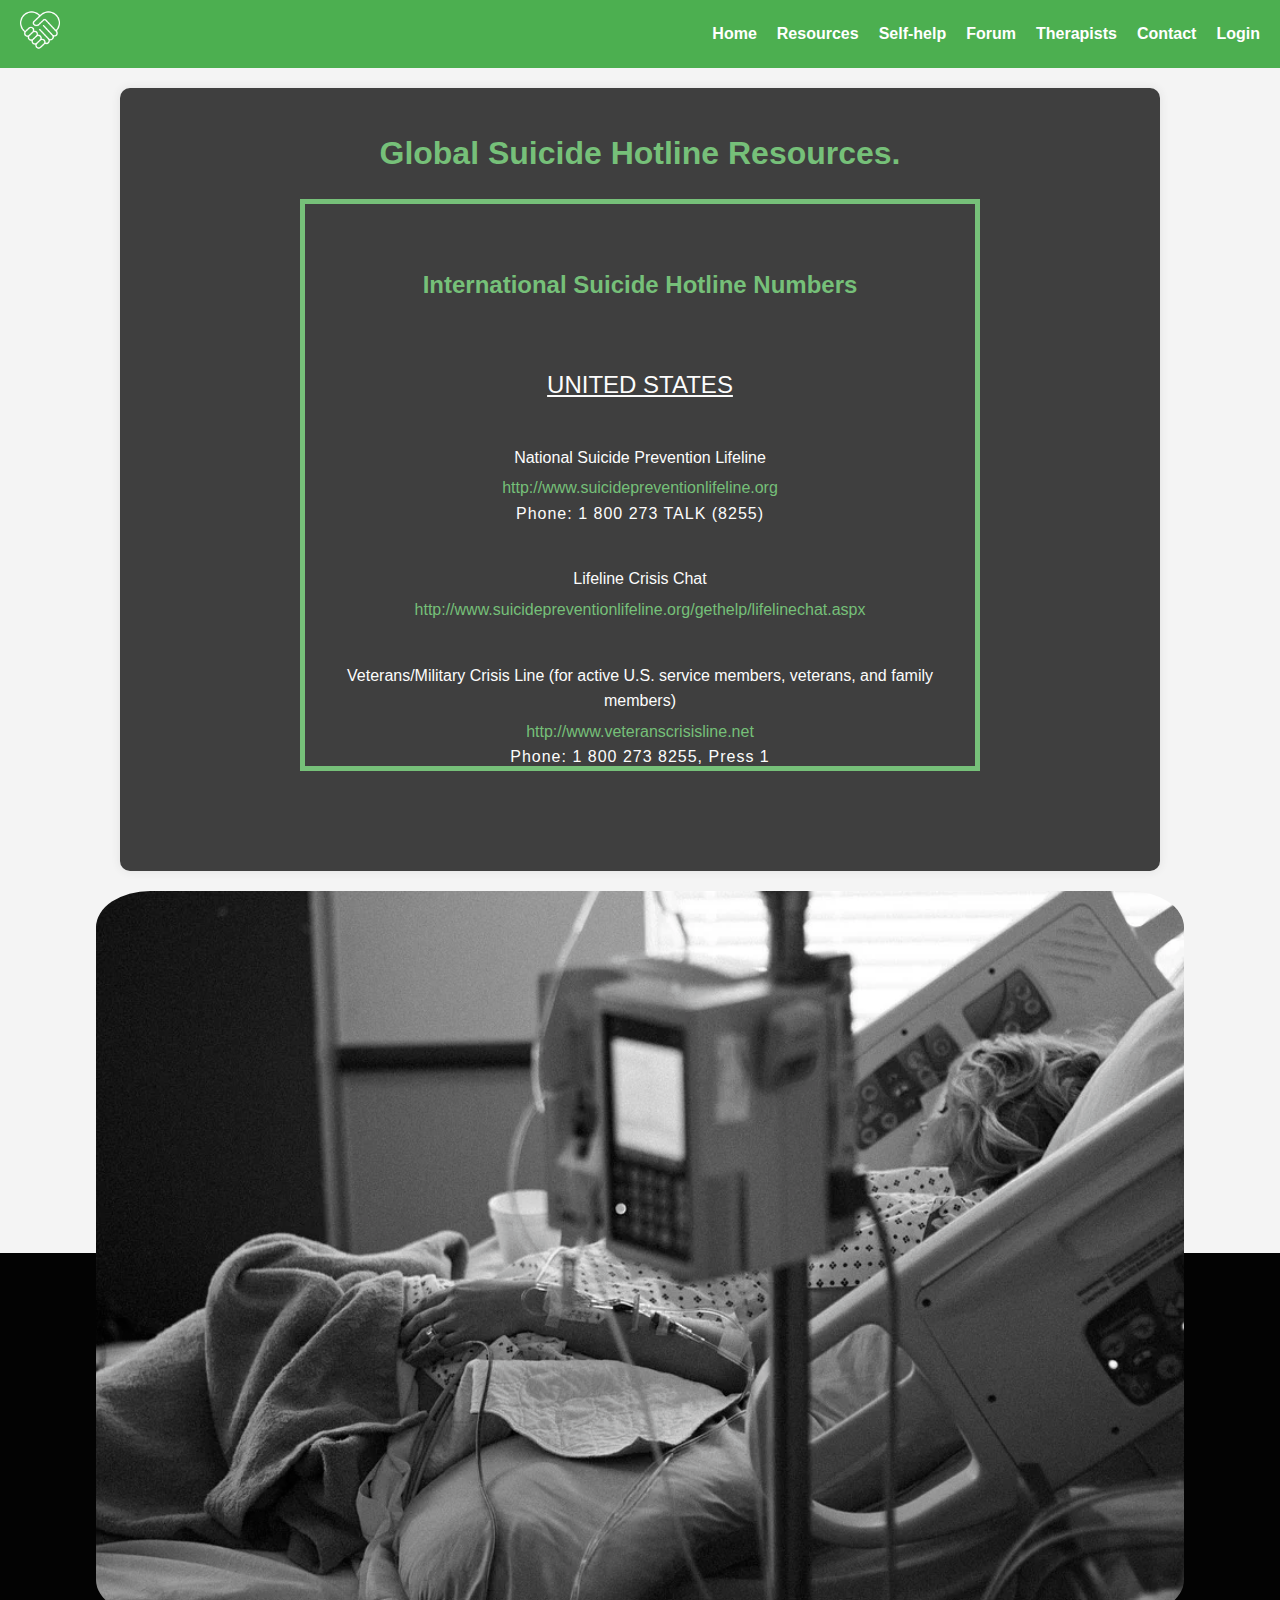
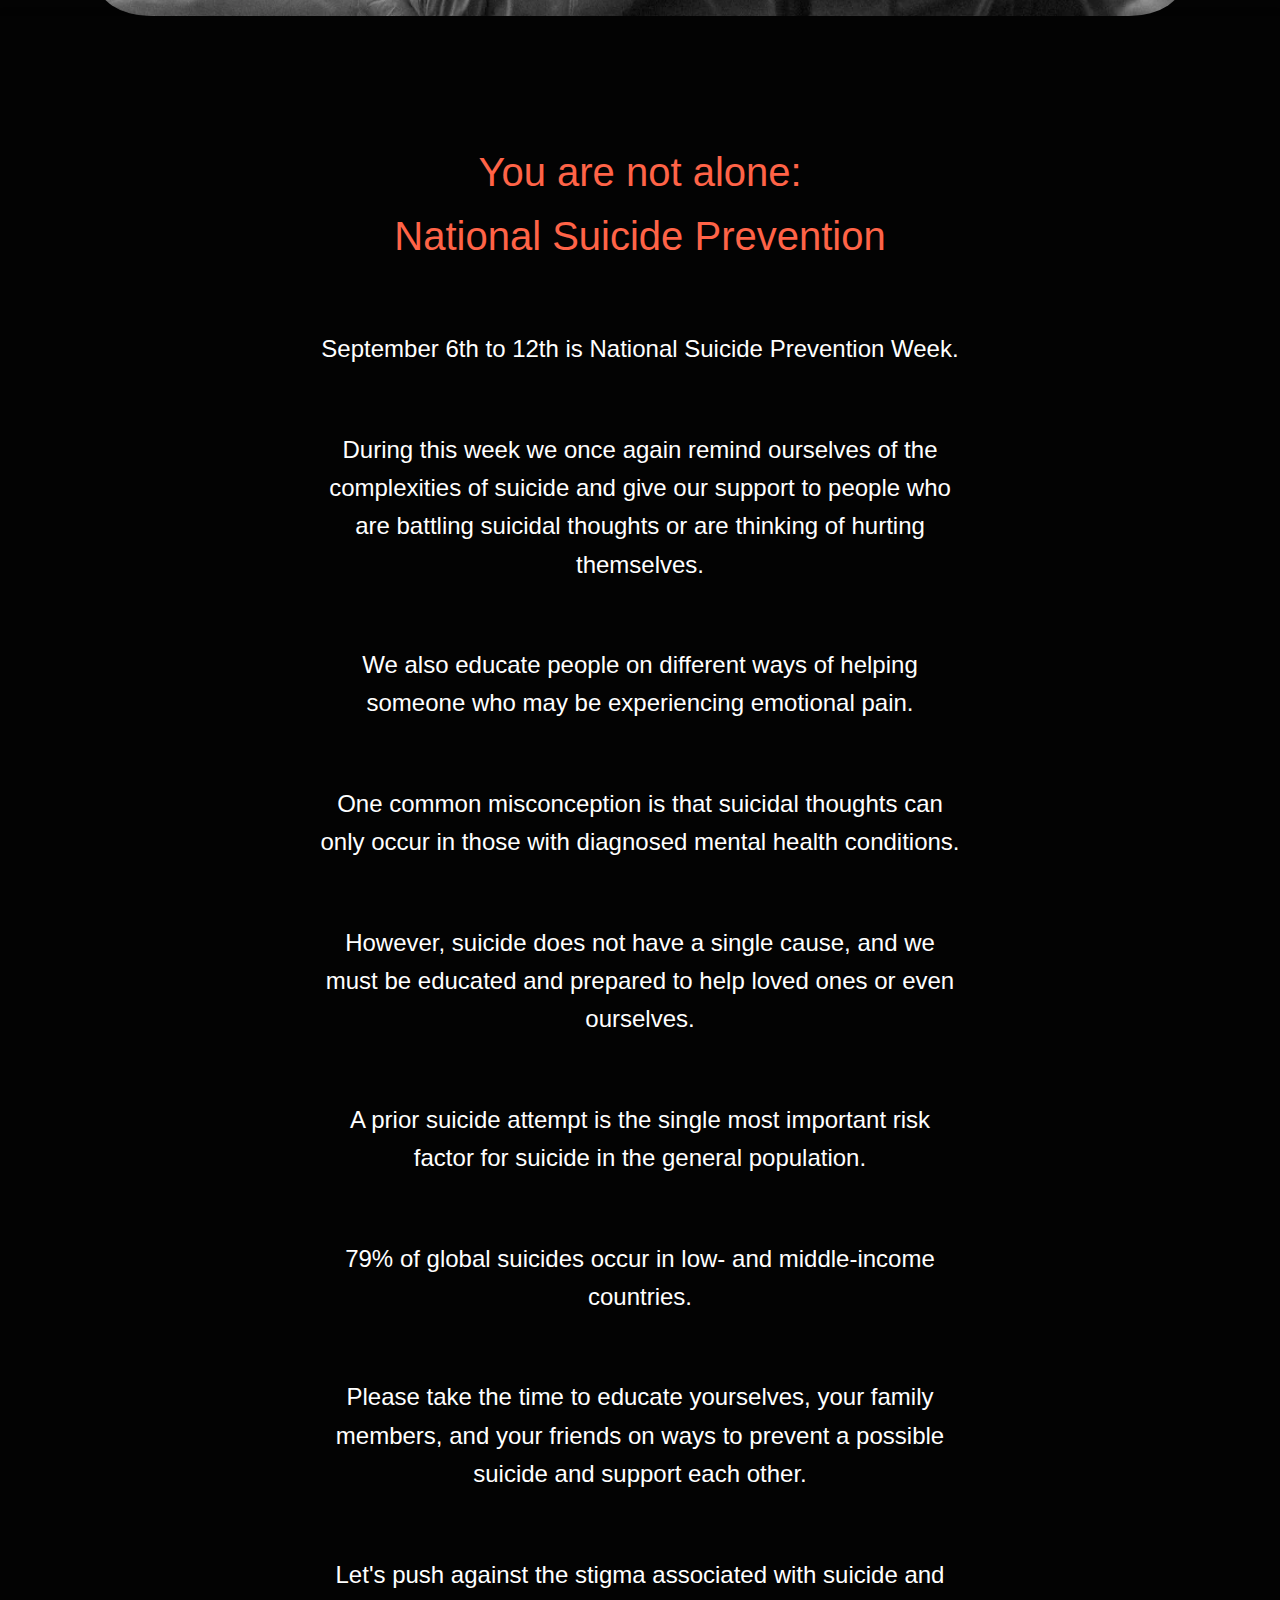
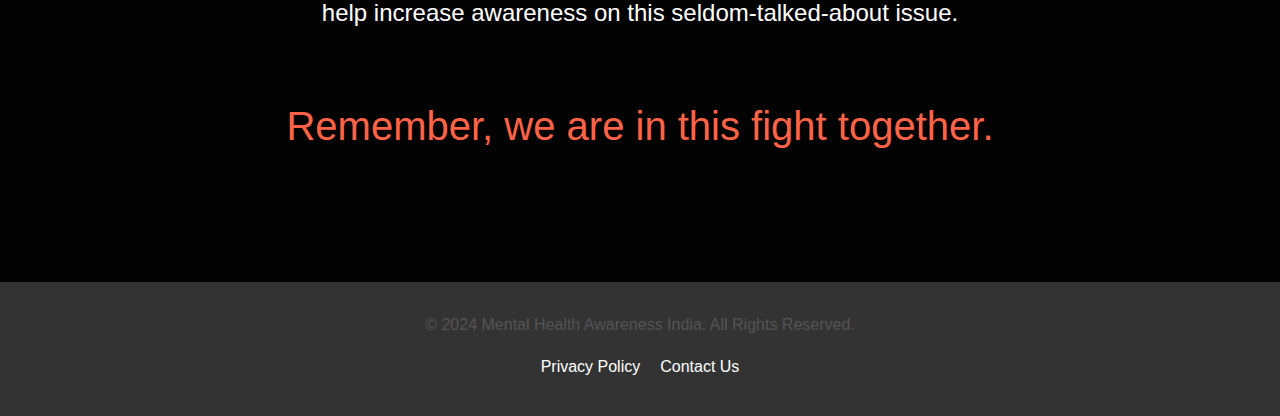
==== commit 78b219ba: "modified code" ====
--- a/contact.html
+++ b/contact.html
@@ -368,10 +368,21 @@
     <footer>
         <p>© 2024 Mental Health Awareness India. All Rights Reserved.</p>
         <ul>
-            <li><a href="#">Privacy Policy</a></li>
-            <li><a href="#">Contact Us</a></li>
+            <li><a href="privacy.html">Privacy Policy</a></li>
+            <li><a href="contact.html">Contact Us</a></li>
         </ul>
     </footer>
 
+    <script>
+        function toggleMenu() {
+            var navLinks = document.getElementById("nav-links");
+            if (navLinks.classList.contains("open")) {
+                navLinks.classList.remove("open");
+            } else {
+                navLinks.classList.add("open");
+            }
+        }
+    </script>
+
 </body>
 </html>--- a/styles.css
+++ b/styles.css
@@ -147,7 +147,7 @@
     width: 100%;
     height: 100%;
     background: url('images/smiling.jpg') no-repeat center center/cover; /* Initial image */
-    animation: slide 50s infinite; /* Change duration as needed */
+    animation: slide 30s infinite; /* Change duration as needed */
 }
 
 @keyframes slide {
@@ -255,6 +255,18 @@
     text-decoration: none; /* Remove underline on hover */
 }
 
+/* Forum Section */
+#forums a,
+#therapist-directory a{
+    text-decoration: none;
+    color: #4CAF50;
+}
+
+#forums a:hover,
+#therapist-directory a:hover{
+    text-decoration: underline;
+}
+
 /* Crisis Support Section */
 ul {
     list-style: none;
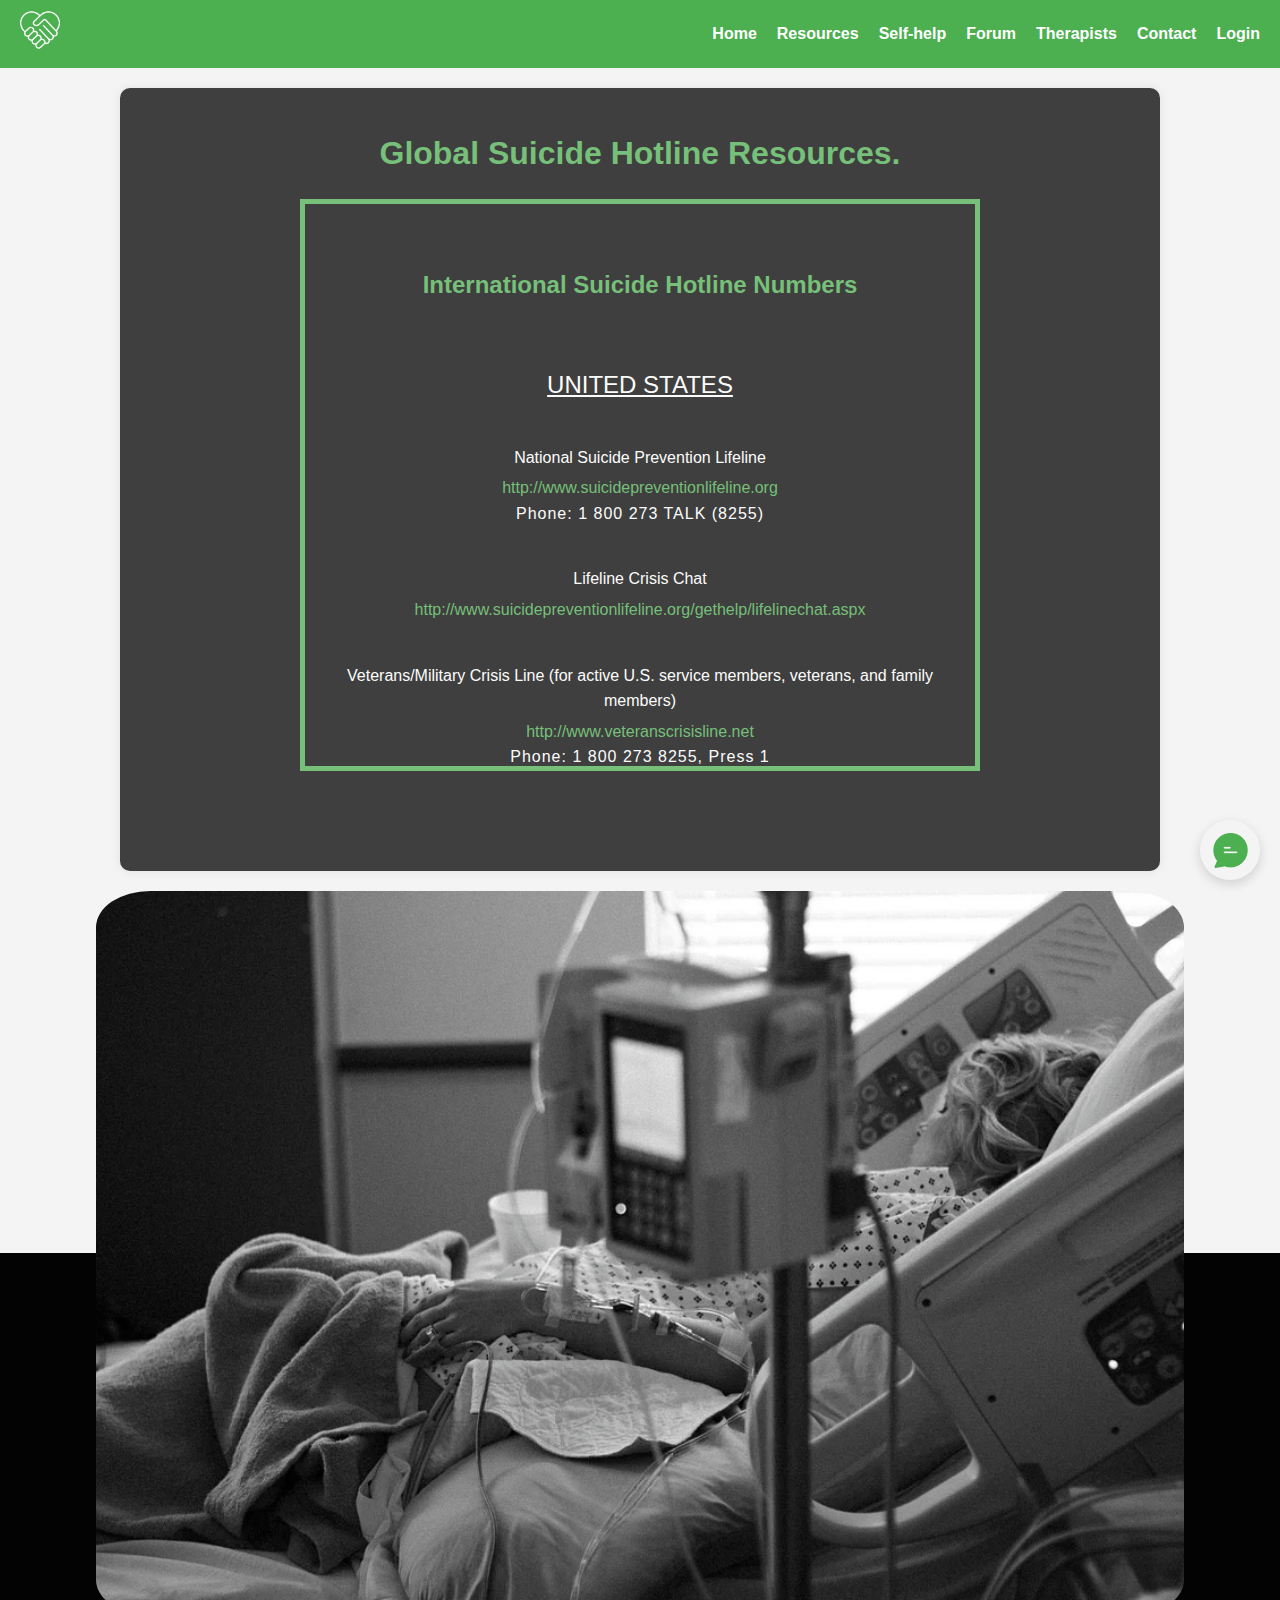
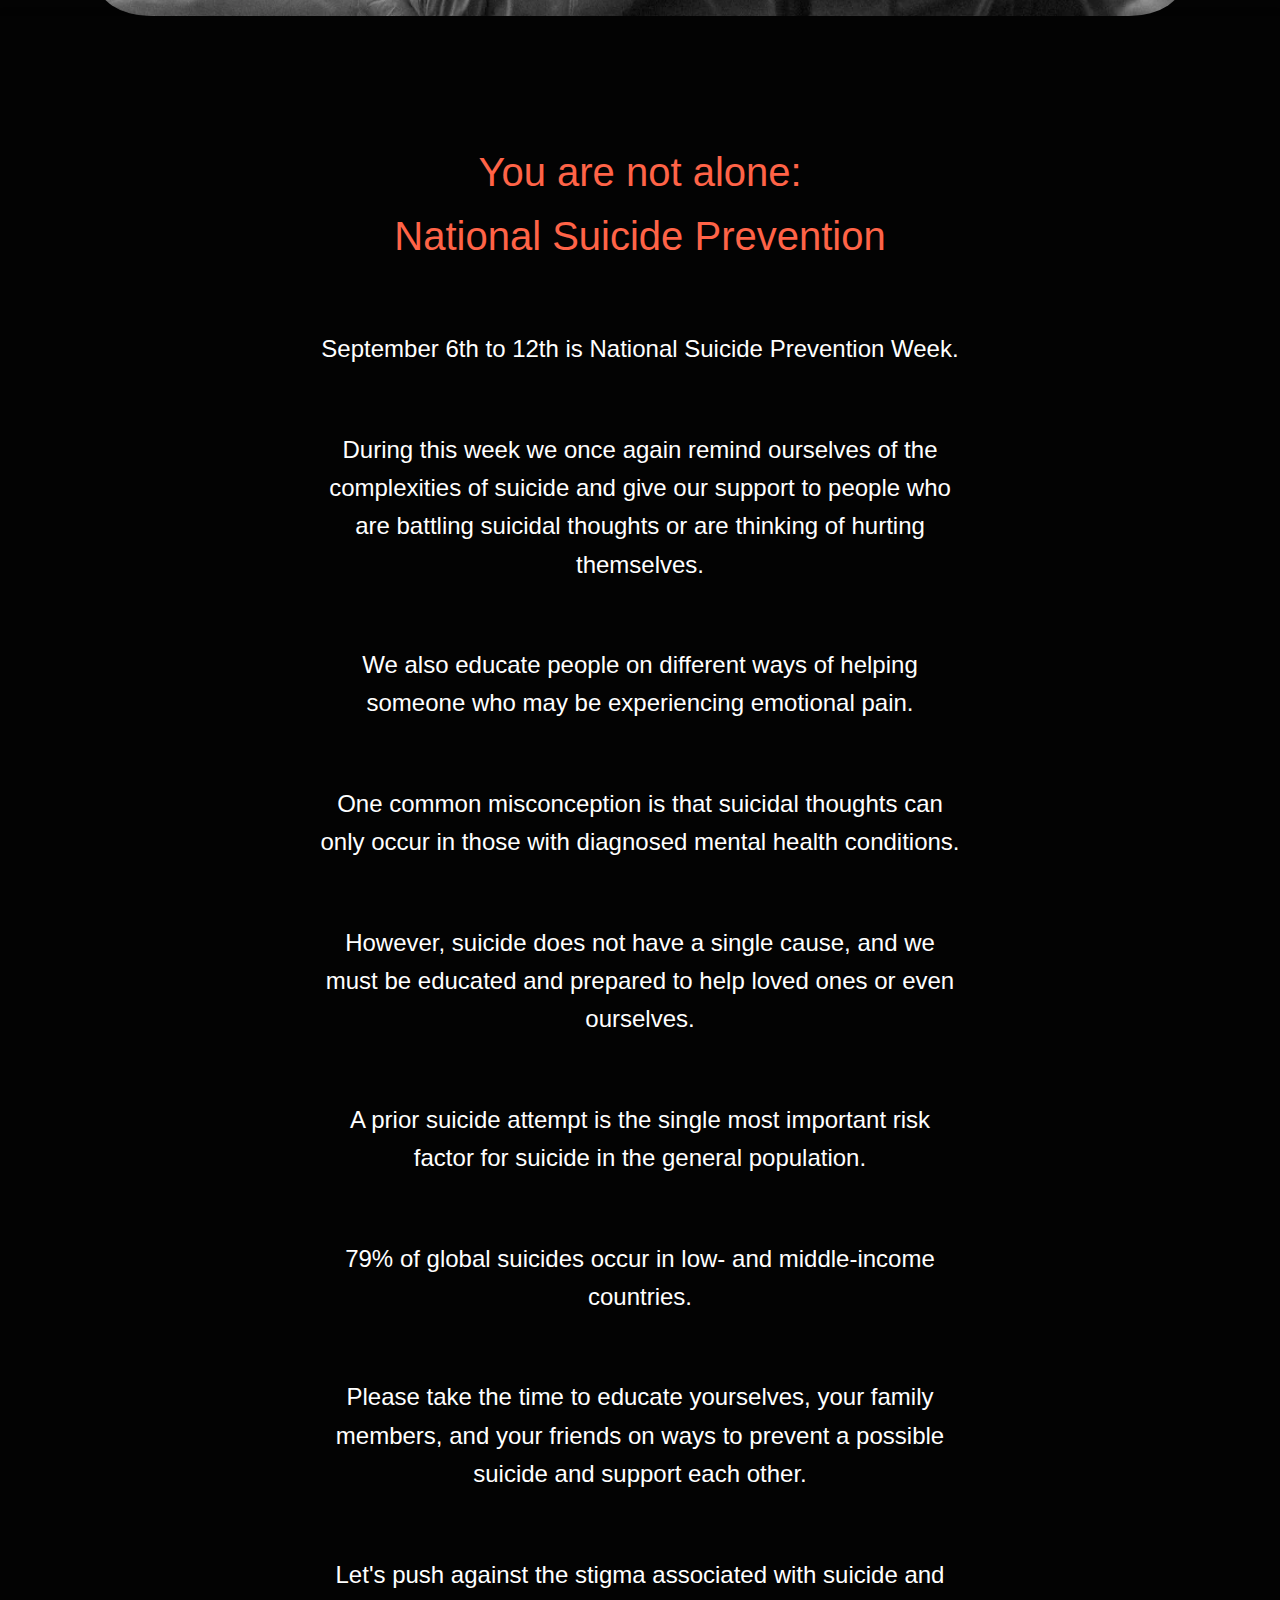
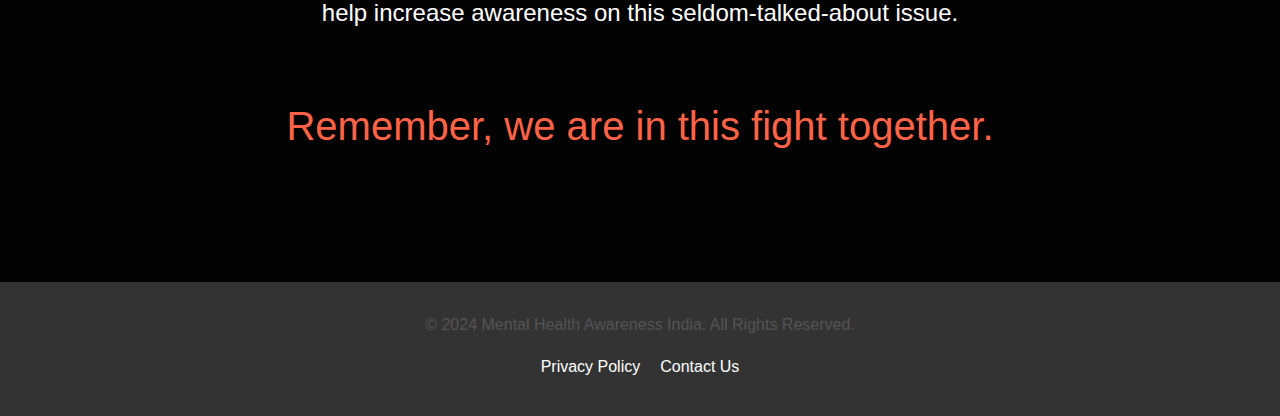
==== commit 4e2fca77: "added chatbot" ====
--- a/contact.html
+++ b/contact.html
@@ -6,6 +6,7 @@
     <meta http-equiv="X-UA-Compatible" content="ie=edge">
     <title>Mental Health Awareness India</title>
     <link rel="stylesheet" href="styles.css">
+    <script src="chatbot.js"></script>
 </head>
 <body>
     <!-- Header -->
@@ -364,6 +365,25 @@
         </div>
     </section>
 
+    <!-- Chatbot Icon and Container -->
+    <div id="chatbot-icon" onclick="toggleChatWindow()">
+        <img src="images/chat.png" alt="Chatbot Icon" />
+    </div>
+
+    <div id="chatbot-container">
+        <div id="chat-header">
+            <h4>Chat with Us</h4>
+            <button id="close-chat" onclick="toggleChatWindow()">×</button>
+        </div>
+        <div id="chat-window">
+            <div id="chat-output"></div>
+        </div>
+        <div id="chat-input-area">
+            <input id="chat-input" type="text" placeholder="Ask me anything..." />
+            <button id="send-btn">Send</button>
+        </div>
+    </div>
+
     <!-- Footer -->
     <footer>
         <p>© 2024 Mental Health Awareness India. All Rights Reserved.</p>
--- a/styles.css
+++ b/styles.css
@@ -829,6 +829,127 @@
     margin: 5px 0;
 }
 
+/* Chatbot Icon */
+#chatbot-icon {
+    position: fixed;
+    bottom: 20px;
+    right: 20px;
+    width: 60px;
+    height: 60px;
+    /* background-color: #007bff; */
+    border-radius: 50%;
+    cursor: pointer;
+    display: flex;
+    justify-content: center;
+    align-items: center;
+    box-shadow: 0px 4px 12px rgba(0, 0, 0, 0.15);
+    z-index: 1000;
+}
+
+#chatbot-icon img {
+    width: 35px;
+    height: 35px;
+}
+
+/* Chat Window */
+#chatbot-container {
+    position: fixed;
+    bottom: 90px;
+    right: 20px;
+    width: 320px;
+    height: 400px;
+    background-color: white;
+    box-shadow: 0px 8px 16px rgba(0, 0, 0, 0.2);
+    border-radius: 10px;
+    z-index: 999;
+    display: none;
+    flex-direction: column;
+    font-family: Arial, sans-serif;
+    overflow: hidden;
+}
+
+/* Chat Header */
+#chat-header {
+    background-color: #4CAF50;
+    color: white;
+    padding: 10px;
+    text-align: center;
+    position: relative;
+    border-top-left-radius: 10px;
+    border-top-right-radius: 10px;
+}
+
+#chat-header h4 {
+    margin: 0;
+    font-size: 18px;
+}
+
+#close-chat {
+    position: absolute;
+    top: 10px;
+    right: 10px;
+    background: none;
+    border: none;
+    color: white;
+    font-size: 20px;
+    cursor: pointer;
+}
+
+/* Chat Window Output */
+#chat-window {
+    flex: 1;
+    padding: 10px;
+    overflow-y: scroll;
+    background-color: #f4f7f9;
+}
+
+#chat-output {
+    display: flex;
+    flex-direction: column;
+}
+
+.user-message, .bot-message {
+    padding: 10px;
+    margin: 5px;
+    border-radius: 10px;
+    max-width: 80%;
+}
+
+.user-message {
+    align-self: flex-end;
+    background-color: #4CAF50;
+    color: white;
+}
+
+.bot-message {
+    align-self: flex-start;
+    background-color: #f1f1f1;
+    color: #333;
+}
+
+/* Chat Input Area */
+#chat-input-area {
+    display: flex;
+    border-top: 1px solid #ddd;
+}
+
+#chat-input {
+    flex: 1;
+    padding: 10px;
+    border: none;
+    outline: none;
+    font-size: 16px;
+}
+
+#send-btn {
+    background-color: #4CAF50;
+    color: white;
+    border: none;
+    padding: 10px;
+    cursor: pointer;
+    font-size: 16px;
+    transition: background-color 0.3s ease;
+}
 
 /* Responsive Styles */
 @media (max-width: 768px) {
@@ -953,6 +1074,21 @@
     .form-group {
         width: 100%;
     }
+
+    #chatbot-container {
+        width: 90%;
+        right: 5%;
+    }
+
+    #chatbot-icon {
+        width: 50px;
+        height: 50px;
+    }
+
+    #chatbot-icon img {
+        width: 30px;
+        height: 30px;
+    }
 }
 
 /* Animations */
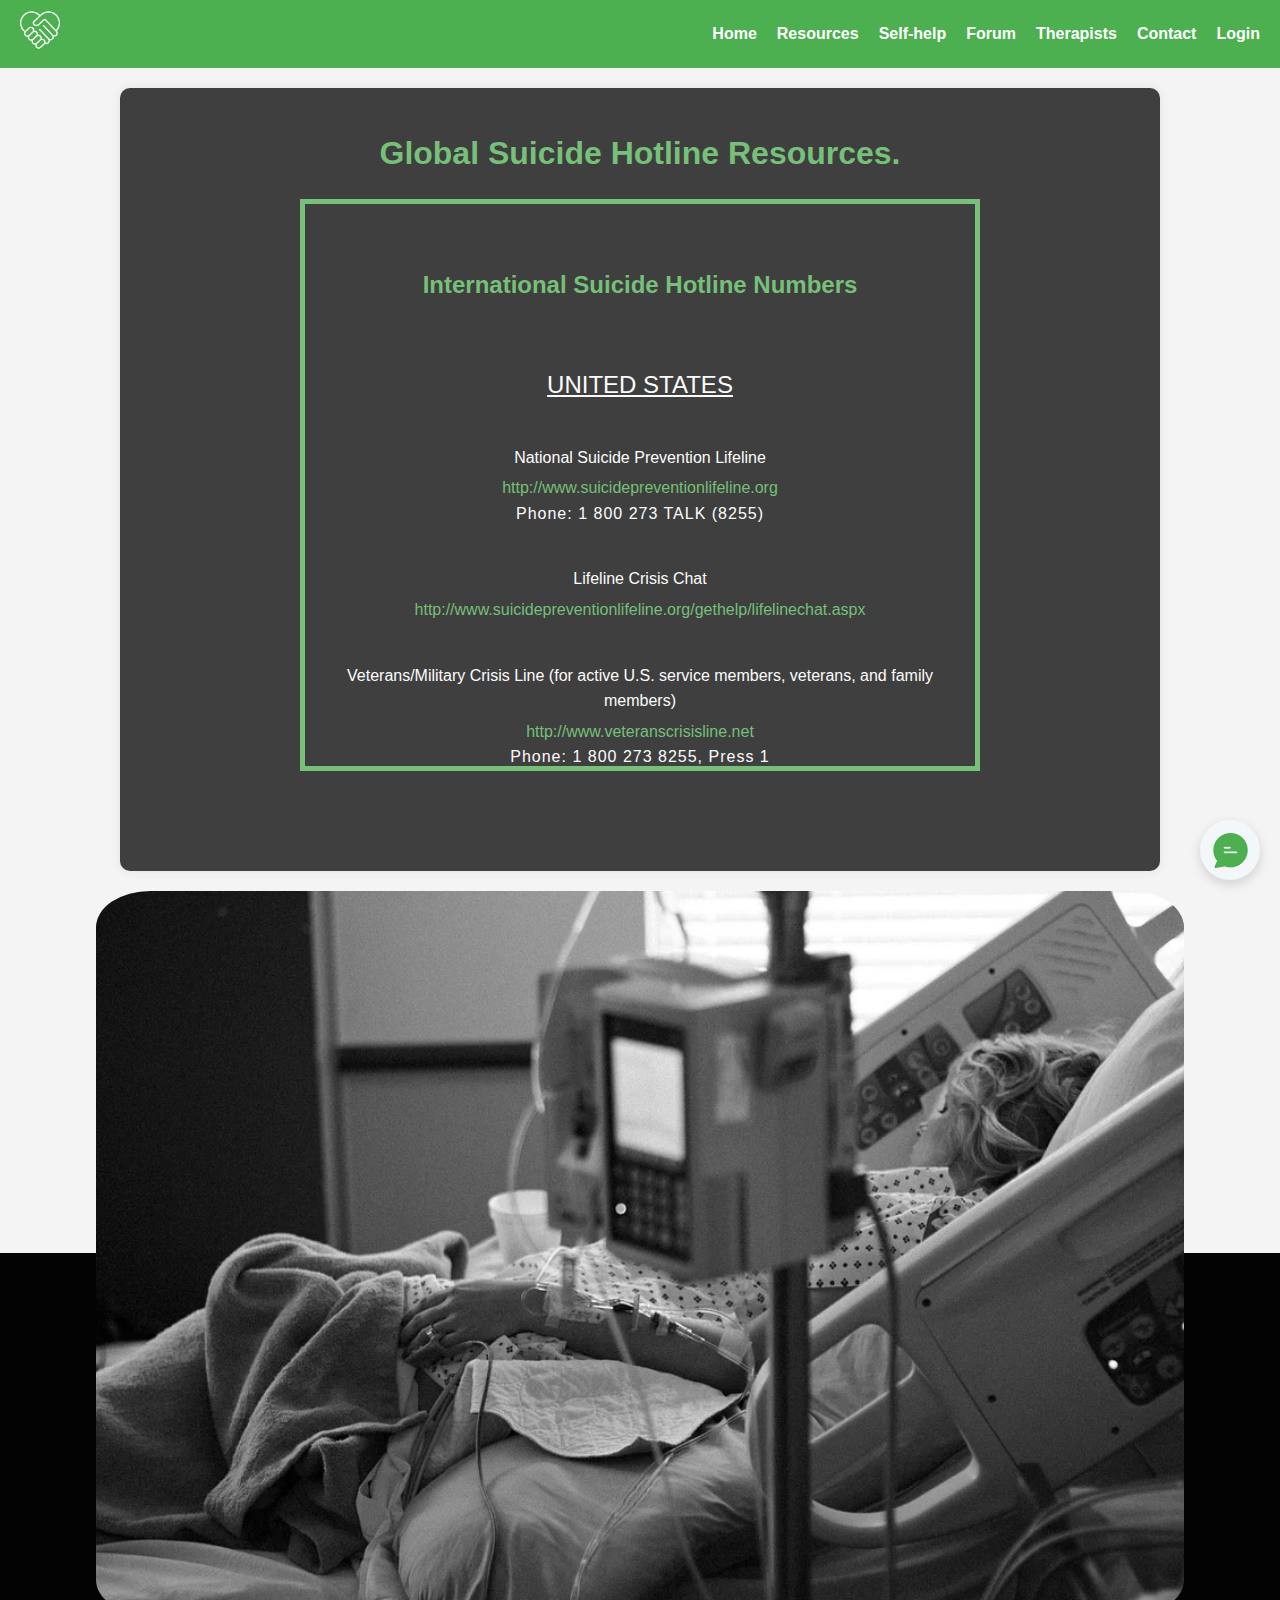
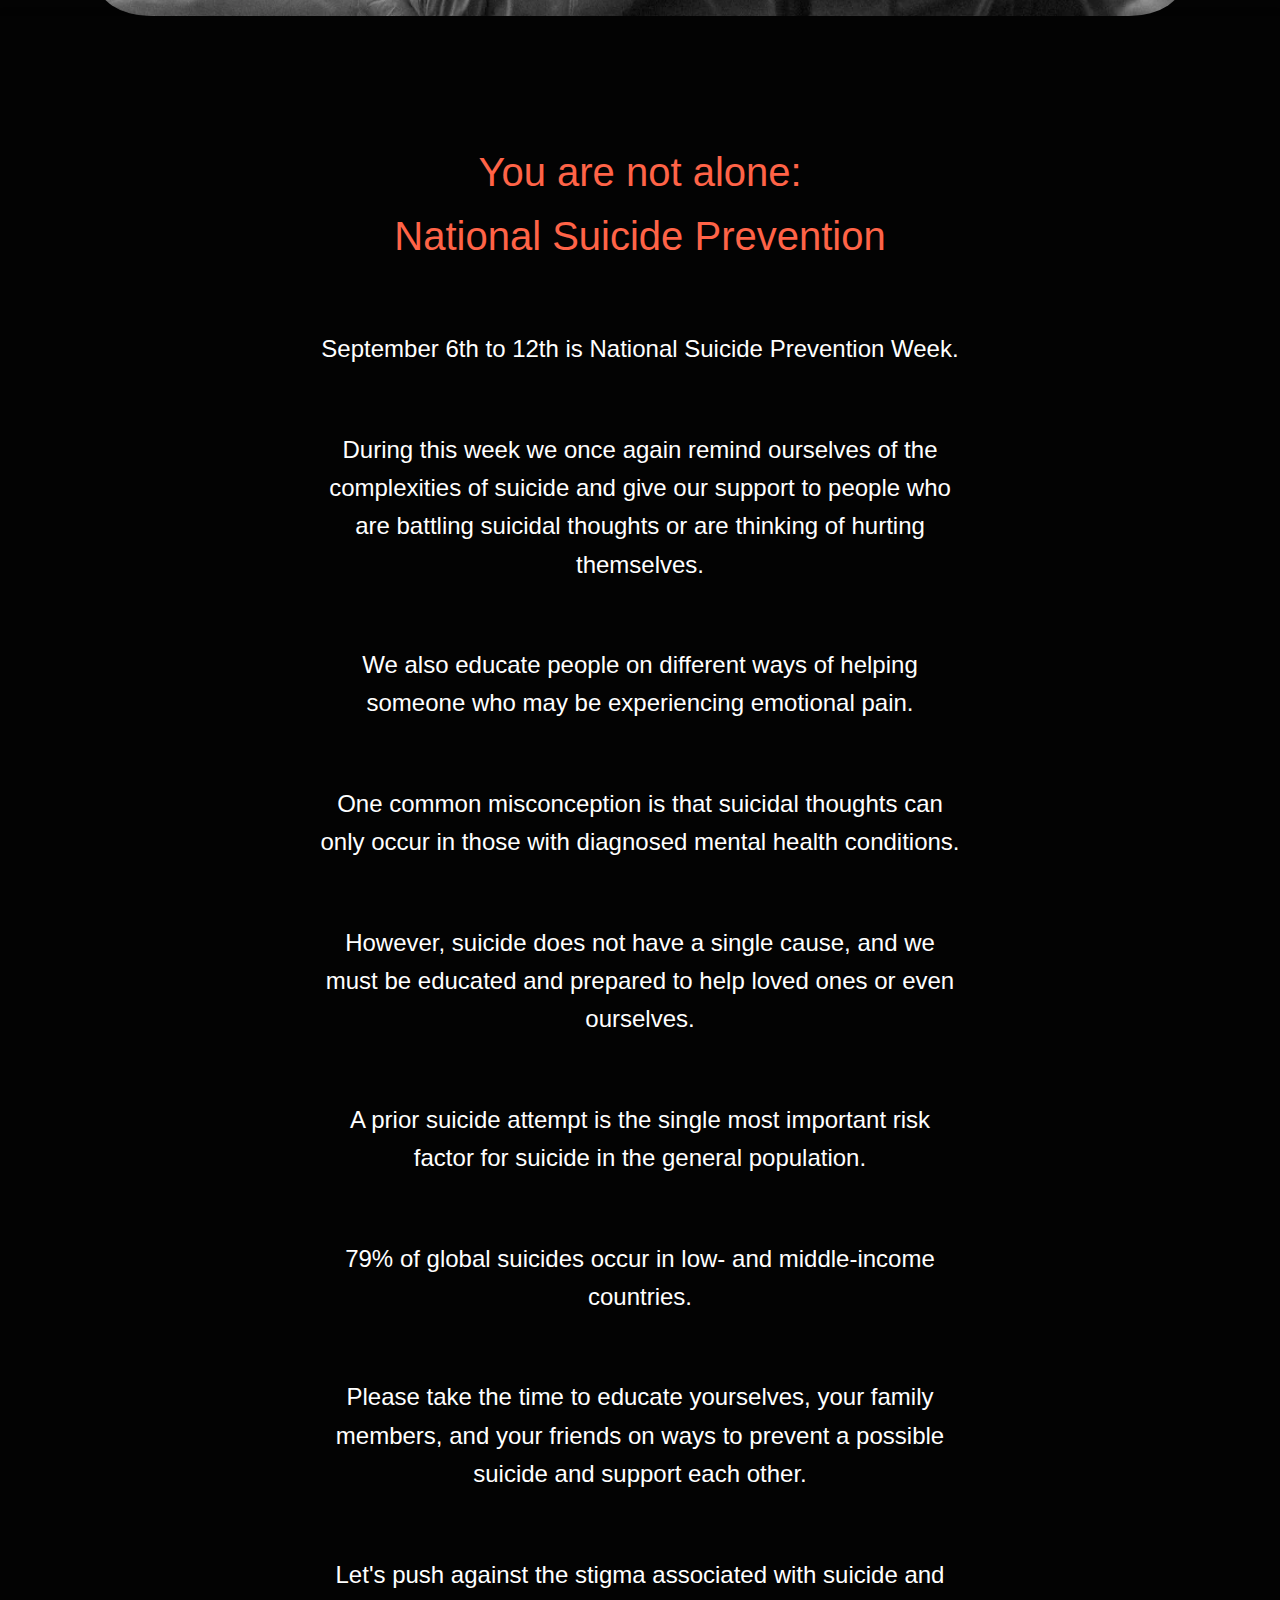
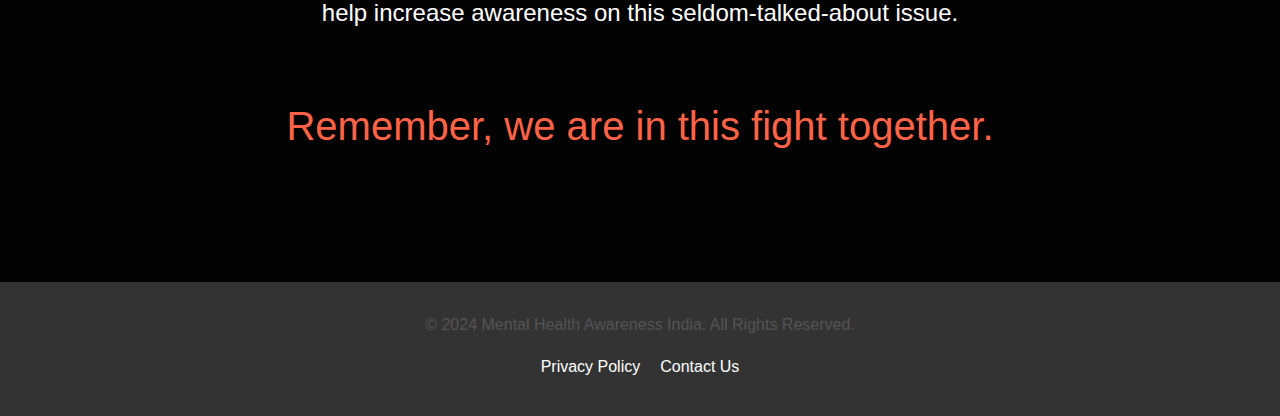
==== commit 001e5f98: "chatbot changes" ====
--- a/contact.html
+++ b/contact.html
@@ -6,7 +6,6 @@
     <meta http-equiv="X-UA-Compatible" content="ie=edge">
     <title>Mental Health Awareness India</title>
     <link rel="stylesheet" href="styles.css">
-    <script src="chatbot.js"></script>
 </head>
 <body>
     <!-- Header -->
@@ -403,6 +402,7 @@
             }
         }
     </script>
+    <script src="chatbot.js"></script>    
 
 </body>
 </html>--- a/styles.css
+++ b/styles.css
@@ -836,7 +836,7 @@
     right: 20px;
     width: 60px;
     height: 60px;
-    /* background-color: #007bff; */
+    background-color: #f4f7f9;
     border-radius: 50%;
     cursor: pointer;
     display: flex;
@@ -901,6 +901,10 @@
     padding: 10px;
     overflow-y: scroll;
     background-color: #f4f7f9;
+    background-image: url("images/handshake.png");
+    background-size: 65%;
+    background-position: center; /* Center the image */
+    background-repeat: no-repeat; /* Prevent the image from repeating */
 }
 
 #chat-output {
@@ -917,7 +921,7 @@
 
 .user-message {
     align-self: flex-end;
-    background-color: #4CAF50;
+    background-color: #555;
     color: white;
 }
 
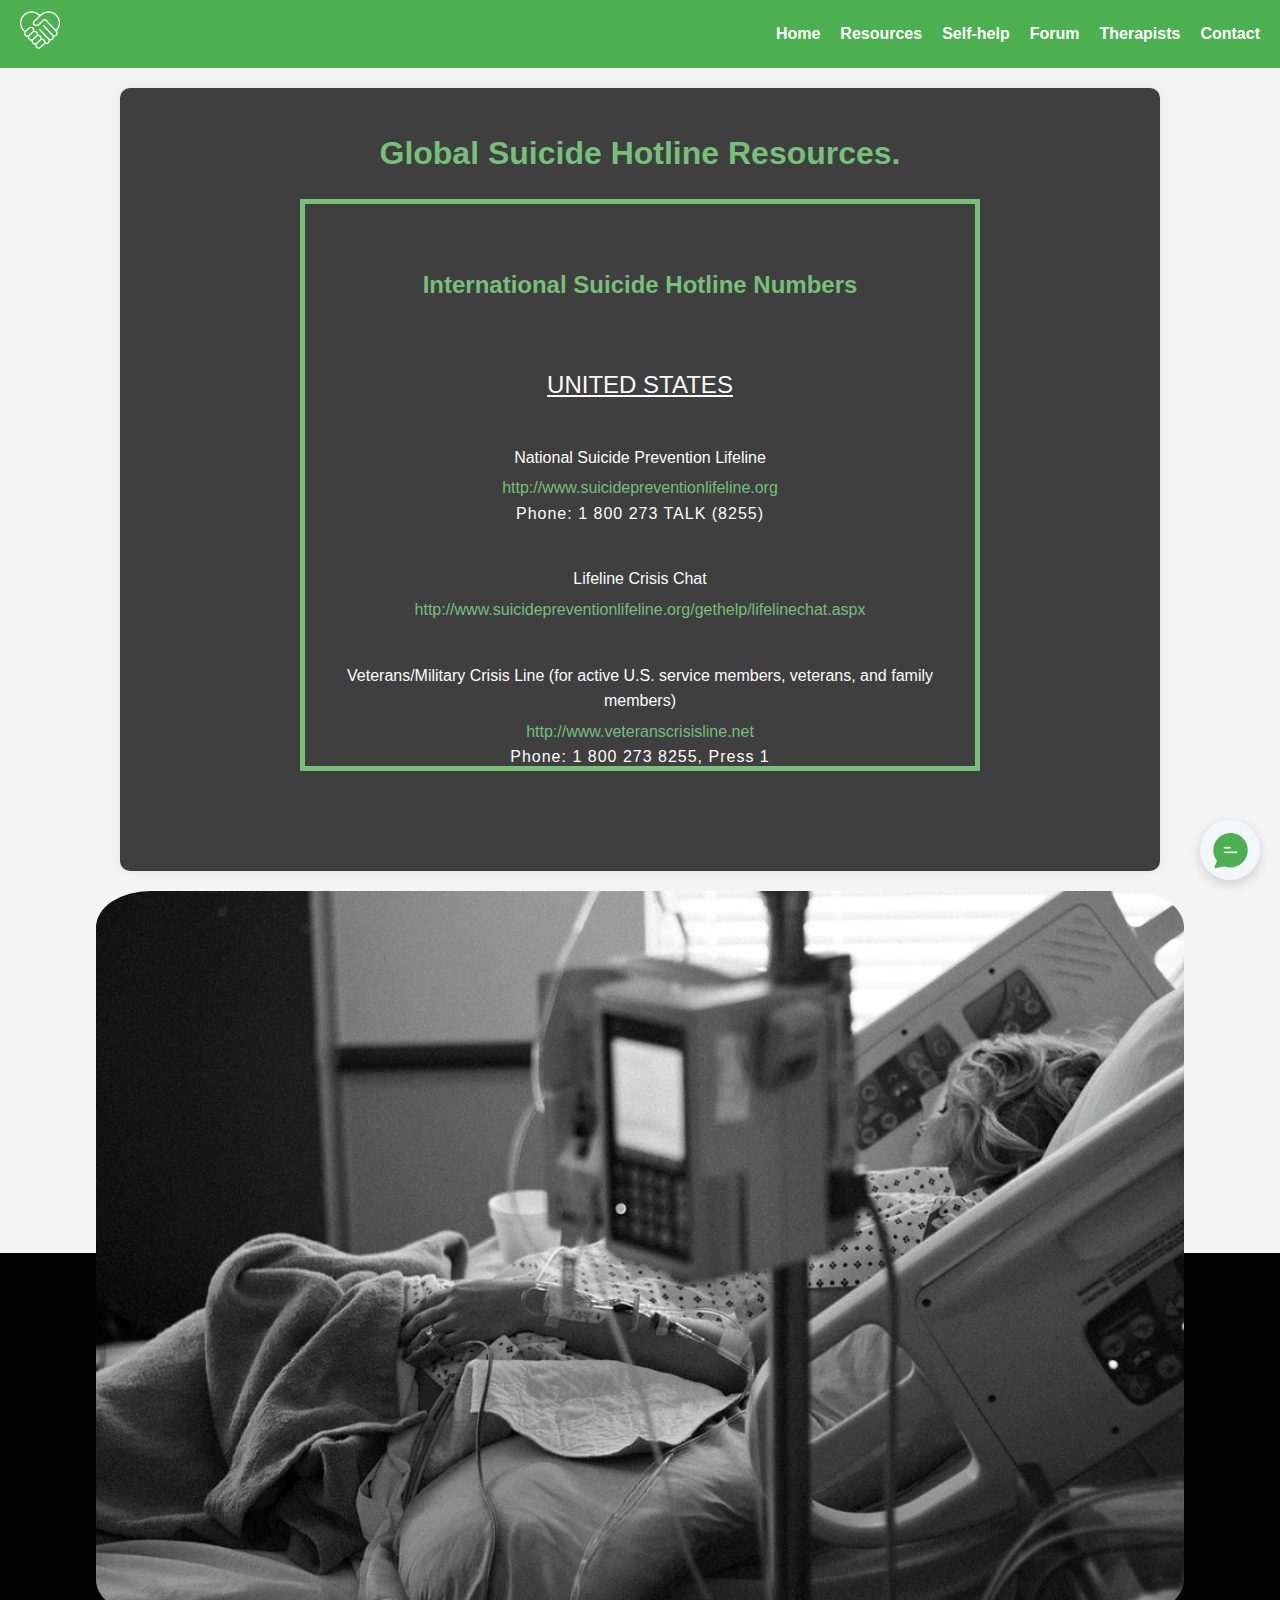
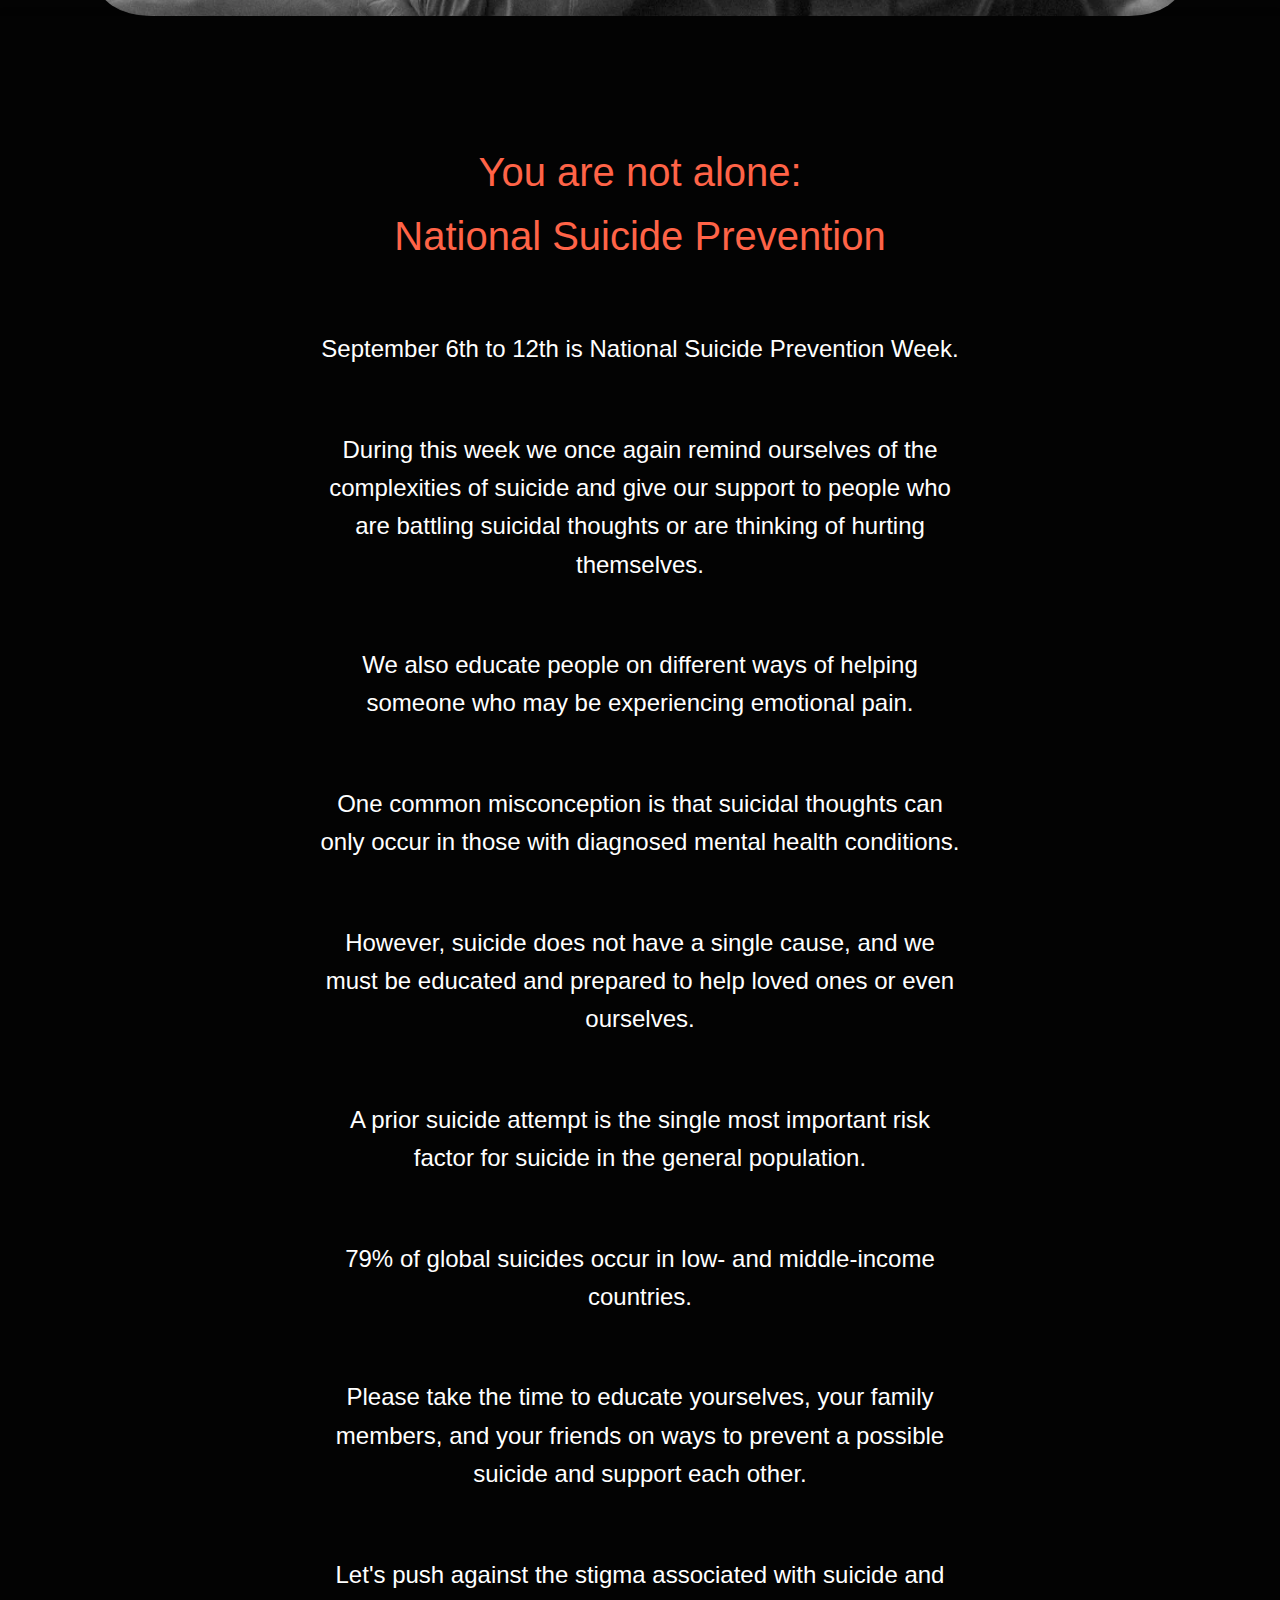
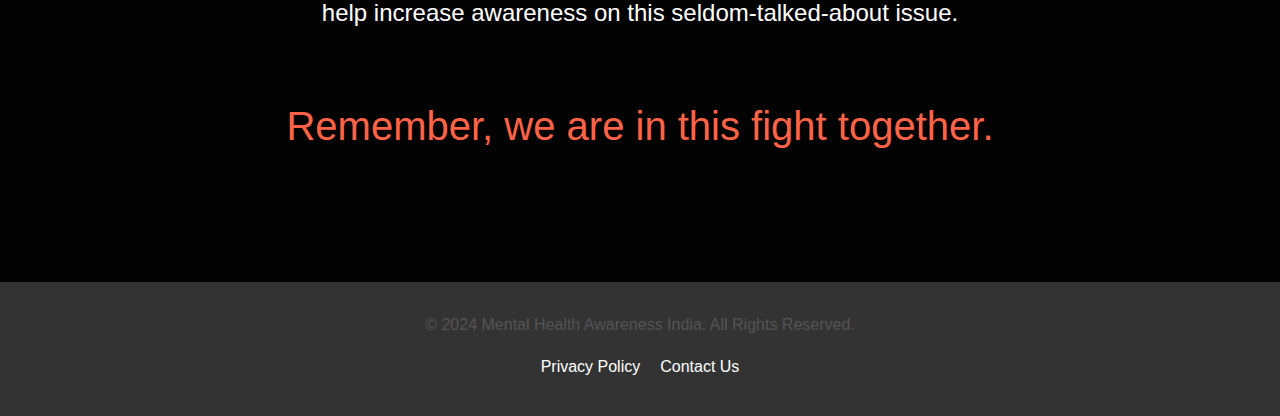
==== commit 169de638: "accessing the pages on login" ====
--- a/contact.html
+++ b/contact.html
@@ -11,19 +11,18 @@
     <!-- Header -->
     <header>
         <div class="logo">
-            <a href="index.html">
+            <a href="home.html">
                 <img src="handshake.png" alt="">
             </a>
         </div>
         <nav>
             <ul id="nav-links">
-                <li><a href="index.html">Home</a></li>
+                <li><a href="home.html">Home</a></li>
                 <li><a href="resources.html">Resources</a></li>
                 <li><a href="self-help.html">Self-help</a></li>
                 <li><a href="forum.html">Forum</a></li>
                 <li><a href="therapists.html">Therapists</a></li>
                 <li><a href="contact.html">Contact</a></li>
-                <li><a href="login.html">Login</a></li>
             </ul>
         </nav>
         <div class="hamburger" onclick="toggleMenu()">&#9776;</div>
--- a/styles.css
+++ b/styles.css
@@ -30,25 +30,29 @@
     width: auto;
 }
 
-header nav ul {
+header nav ul,
+header navbar ul {
     list-style: none;
     display: flex;
     margin: 0;
     padding: 0;
 }
 
-header nav ul li {
+header nav ul li,
+header navbar ul li {
     margin-left: 20px;
 }
 
-header nav ul li a {
+header nav ul li a,
+header navbar ul li a{
     color: #fff;
     text-decoration: none;
     font-weight: bold;
     transition: color 0.3s ease;
 }
 
-header nav ul li a:hover {
+header nav ul li a:hover,
+header navbar ul li a:hover {
     color: #ddd;
 }
 
@@ -616,6 +620,10 @@
     transition: border-color 0.3s ease;
 }
 
+#mood-form textarea {
+    width: 95%;
+}
+
 #mood-form select:focus, 
 #mood-form textarea:focus {
     border-color: #4CAF50; /* Green border on focus */
@@ -645,12 +653,14 @@
 }
 
 .mood-history-container {
-    width: 45%; /* Adjust as needed */
+    width: 48%;
     background-color: #fff;
 }
 
 /* Mood History section */
 #mood-history {
+    height: 210px;
+    overflow-y: scroll;
     margin-top: 30px;
     padding: 10px;
     background-color: #e8f5e9; /* Light green background */
@@ -658,15 +668,17 @@
 }
 
 .graph-container {
-    width: 48%; /* Adjust as needed */
+    width: 48%;
     background-color: #fff;
 }
 
 #mood-graph {
+    height: 210px !important;
     margin-top: 30px;
     padding: 10px;
     background-color: #e8f5e9;
     border-radius: 10px;
+    box-sizing: content-box !important;
 }
 
 #mood-tracker #mood-history-form{
@@ -706,6 +718,11 @@
     box-shadow: 0 2px 10px rgba(0, 0, 0, 0.1);
 }
 
+#forum-posts {
+    height: 70vh;
+    overflow-y: scroll;
+}
+
 .post {
     margin-bottom: 20px;
     padding: 10px;
@@ -727,7 +744,7 @@
 }
 
 #post-form-section input[type="text"], textarea {
-    width: 100%;
+    width: 95%;
     padding: 10px;
     margin-bottom: 15px;
     border: 1px solid #ddd;
@@ -921,8 +938,8 @@
 
 .user-message {
     align-self: flex-end;
-    background-color: #555;
-    color: white;
+    background-color: #888;
+    color: #f1f1f1;
 }
 
 .bot-message {
@@ -1012,7 +1029,7 @@
     }
 
     .articles article {
-        width: 100%;
+        width: 95%;
         margin-bottom: 20px;
     }
 
@@ -1061,9 +1078,13 @@
     .graph-container {
         width: 95%; /* Adjust as needed */
     }
-    
+
+    .graph-container{
+        margin-top: 30px;
+    }
+
     #mood-tracker #mood-history-form{
-        margin: 10px 10%;
+        margin: 20px 10%;
         width: 80%;
     }
 
@@ -1093,6 +1114,25 @@
         width: 30px;
         height: 30px;
     }
+
+    .user-message, .bot-message {
+        padding: 5px 10px;
+        font-size: 12px;
+    }
+
+    .suicide-hotlines-body {
+        width: 87%;
+    }
+}
+
+@media (max-width: 400px) {
+    .hero h1 {
+        margin-top: 0px;
+    }
+    
+    .cta-button {
+        padding: 15px 15px;
+    }   
 }
 
 /* Animations */
